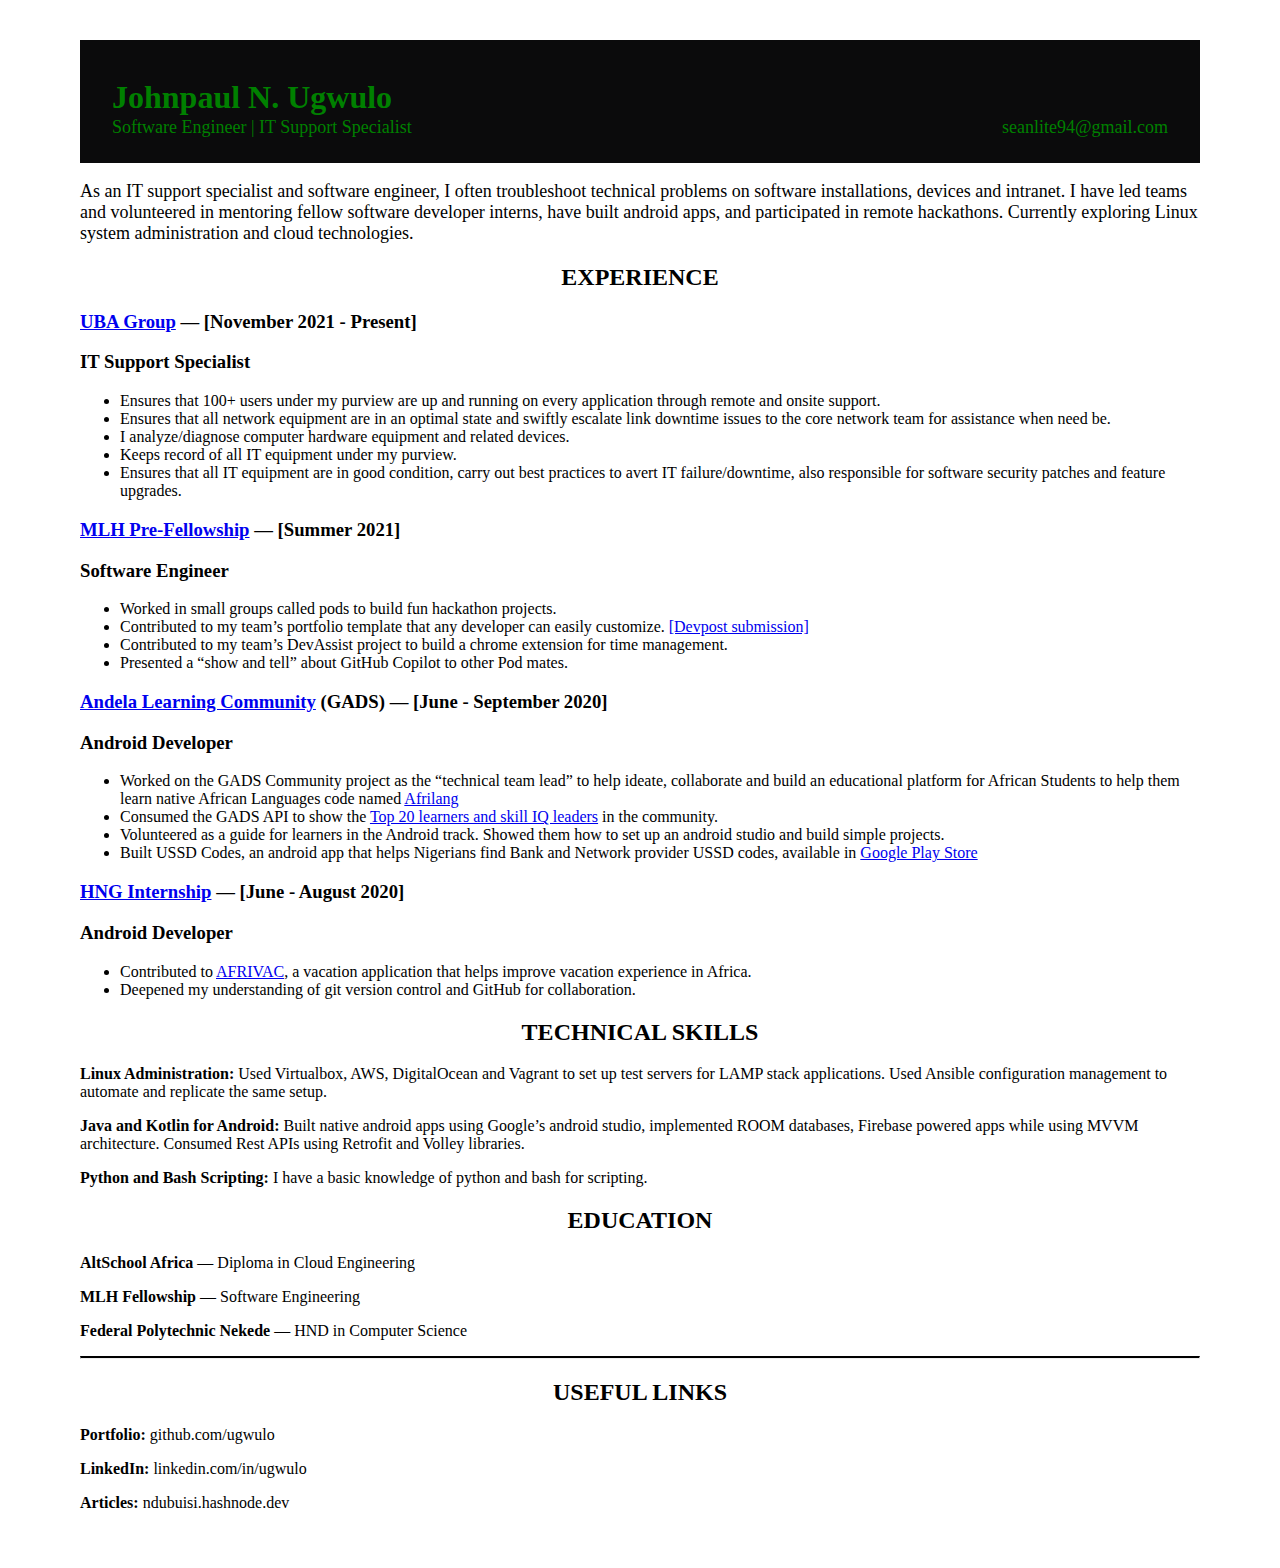
==== index.html @ fbb35c37 "add resume page" ====
<!-- 
    ---------------------------------------------------------------------------------
	The Cloud Resume Challenge - DigitalOcean
    html resume

    v0.1: 25/11/2022

    design and code by: ugwulo.me
                        (johnpaul ugwulo)
--------------------------------------------------------------------------------- 
-->

<!DOCTYPE html>
<html lang="en">

    <head>
        <meta charset="UTF-8">
        <meta http-equiv="X-UA-Compatible" content="IE=edge">
        <meta name="viewport" content="width=device-width, initial-scale=1.0">
        <title>Johnpaul Ugwulo | Software Engineer</title>
        <link rel="stylesheet" href="index.css">
    </head>

    <body>
        <div id="cv-container" class="cv-container">
            <div id="content" class="content">
        
                <div id="header">
                    <div id="name">
                        <h1>Johnpaul N. Ugwulo</h1>
                    </div>
                    
                    <div id="title">
                        <span>Software Engineer | IT Support Specialist</span>
                        <span>seanlite94@gmail.com</span>
                    </div>
                </div>
        
                <div class="summary">
                    <p class="summary">
                        As an IT support specialist and software engineer, I often troubleshoot technical problems on software installations, devices and intranet. 
                        I have led teams and volunteered in mentoring fellow software developer interns, have built android apps, and participated in remote hackathons. 
                        Currently exploring Linux system administration and cloud technologies.
                    </p>
                </div>
        
                <div class="experience">
        
                    <div class="sub-header">
                        <h2>Experience</h2>
                    </div>
        
                    <div class="job">
                        <h3><a href="https://ubagroup.com/">UBA Group</a> — [November 2021 - Present]</h3>
                        <h3>IT Support Specialist</h2>
                        <p>
                            <ul>
                                <li>Ensures that 100+ users under my purview are up and running on every application through remote and onsite support.</li>
                                <li>Ensures that all network equipment are in an optimal state and swiftly escalate link downtime issues to the core network team for assistance when need be.</li>
                                <li>I analyze/diagnose computer hardware equipment and related devices.</li>
                                <li>Keeps record of all IT equipment under my purview.</li>
                                <li>Ensures that all IT equipment are in good condition, carry out best practices to avert IT failure/downtime, also responsible for software security patches and feature upgrades.</li>
                            </ul>
                        </p>
                    </div>
        
                    <div class="job">
                        <h3><a href="http://fellowship.mlh.io/">MLH Pre-Fellowship</a> — [Summer 2021]</h3>
                        <h3>Software Engineer</h2>
                        <p>
                            <ul>
                                <li>Worked in small groups called pods to build fun hackathon projects.</li>
                                <li>Contributed to my team’s portfolio template that any developer can easily customize. <a href="https://devpost.com/software/recursive-rhinos-team-4-portfolio">[Devpost submission]</a></li>
                                <li>Contributed to my team’s DevAssist project to build a chrome extension for time management.</li>
                                <li>Presented a “show and tell” about GitHub Copilot to other Pod mates.</li>
                            </ul>
                        </p>
                    </div>
        
                    <div class="job">
                        <h3><a href="https://andela.com/alc/">Andela Learning Community</a> (GADS) — [June - September 2020]</h3>
                        <h3>Android Developer</h3>
                        <p>
                            <ul>
                                <li>Worked on the GADS Community project as the “technical team lead” to help ideate, collaborate and build an educational platform for African Students to help them learn native African Languages code named <a href="https://github.com/ugwulo/AfriLang">Afrilang</a></li>
                                <li>Consumed the GADS API to show the <a href="https://github.com/ugwulo/GADSTop20Learners">Top 20 learners and skill IQ leaders</a> in the community.</li>
                                <li>Volunteered as a guide for learners in the Android track. Showed them how to set up an android studio and build simple projects.</li>
                                <li>Built USSD Codes, an android app that helps Nigerians find Bank and Network provider USSD codes, available in <a href="https://play.google.com/store/apps/details?id=nigeria.network.ussd.bank.cod">Google Play Store</a></li>
                            </ul>
                        </p>
                    </div>
        
                    <div class="job">
                        <h3><a href="https://internship.zuri.team/">HNG Internship</a> — [June - August 2020]</h3>
                        <h3>Android Developer</h3>
                        <p>
                            <ul>
                                <li> Contributed to <a href="https://github.com/hngi/mobileforce-afrivac">AFRIVAC</a>, a vacation application that helps improve vacation experience in Africa.</li>
                                <li>Deepened my understanding of git version control and GitHub for collaboration.</li>
                            </ul>
                        </p>
                    </div>
        
                </div>
        
                <div class="technical-skills">
        
                    <div class="sub-header">
                        <h2>Technical Skills</h2>
                    </div>
        
                    <p>
                        <b>Linux Administration: </b>Used Virtualbox, AWS, DigitalOcean and Vagrant to set up test servers for LAMP stack applications. Used Ansible configuration management to automate and replicate the same setup.
                    </p>
        
                    <p>
                        <b>Java and Kotlin for Android: </b>Built native android apps using Google’s android studio, implemented ROOM databases, Firebase powered apps while using MVVM architecture. Consumed Rest APIs using Retrofit and Volley libraries.
                    </p>
        
                    <p>
                        <b>Python and Bash Scripting: </b>I have a basic knowledge of python and bash for scripting.
                    </p>
                </div>
        
                <div class="education">
        
                    <div class="sub-header">
                        <h2>Education</h2>
                    </div>
        
                    <p>
                        <b>AltSchool Africa </b>— Diploma in Cloud Engineering
                    </p>
        
                    <p>
                        <b>MLH Fellowship </b>— Software Engineering
                    </p>
        
                    <p>
                        <b>Federal Polytechnic Nekede </b>— HND in Computer Science
                    </p>
        
                    <p><hr></p>
                </div>
        
                <div class="useful-links">
        
                    <div class="sub-header">
                        <h2>Useful Links</h2>
                    </div>
        
                    <p></p>
                    <p>
                        <b>Portfolio: </b>github.com/ugwulo
                    </p>
        
                    <p>
                        <b>LinkedIn: </b>linkedin.com/in/ugwulo
                    </p>
        
                    <p>
                        <b>Articles: </b>ndubuisi.hashnode.dev
                    </p>
        
                    <p></p>
                </div>
            </div>
        </div>
        
    </body>

</html>
---- index.css ----
/* 
---------------------------------------------------------------------------------
	The Cloud Resume Challenge - DigitalOcean
    html resume

    v0.1: 25/11/2022

    design and code by: ugwulo.me
                        (johnpaul ugwulo)
--------------------------------------------------------------------------------- 
*/

#header { 
    background-color: rgb(11, 11, 12); 
    color: green;
    padding: 2rem;
    line-height: 8px;
}

.content {
    margin: 1rem 3rem 1rem 3rem;
    font-family: Calibri;
    padding: 24px;
}

#title {
    display: flex;
    justify-content: space-between;
    font-size: large;
}

.summary {
    font-size: large;
}

.sub-header{
    text-align: center;
    text-transform: uppercase;
}

hr {
    border-top: 2px solid black;
  }
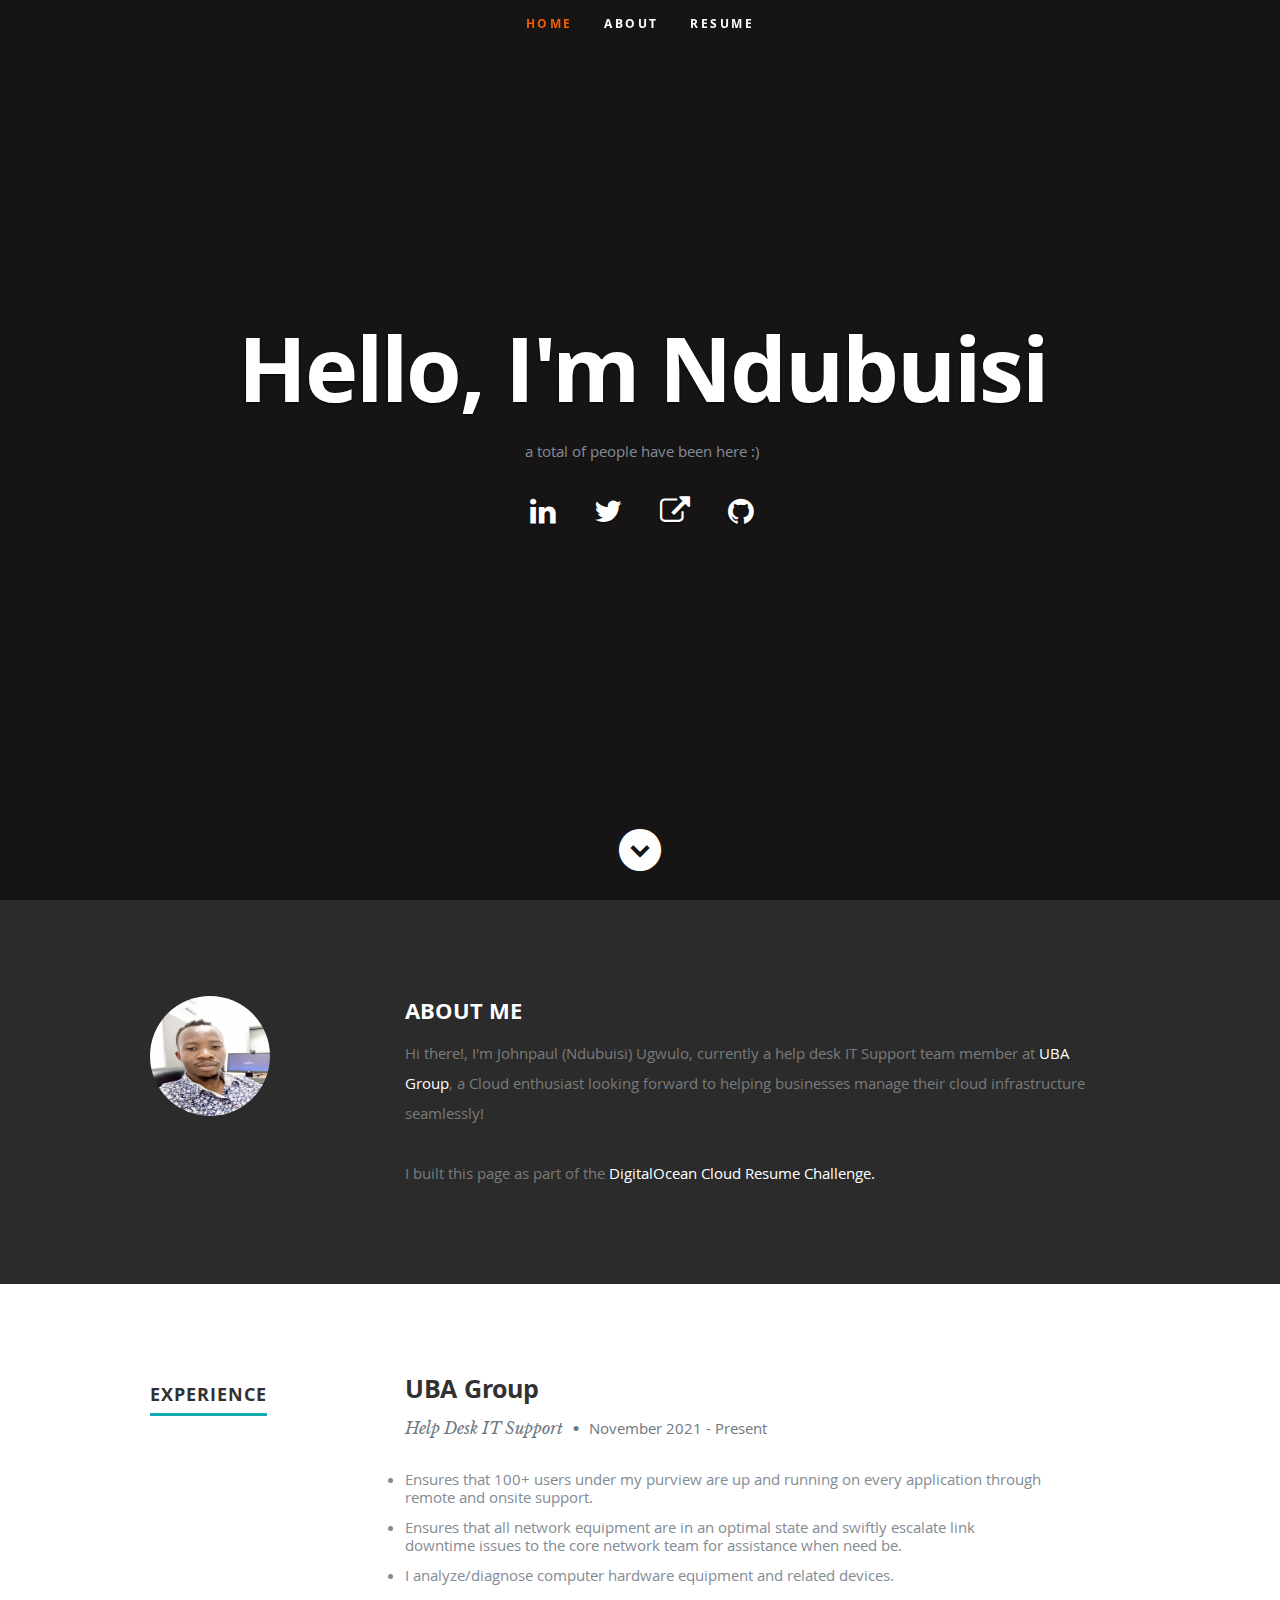
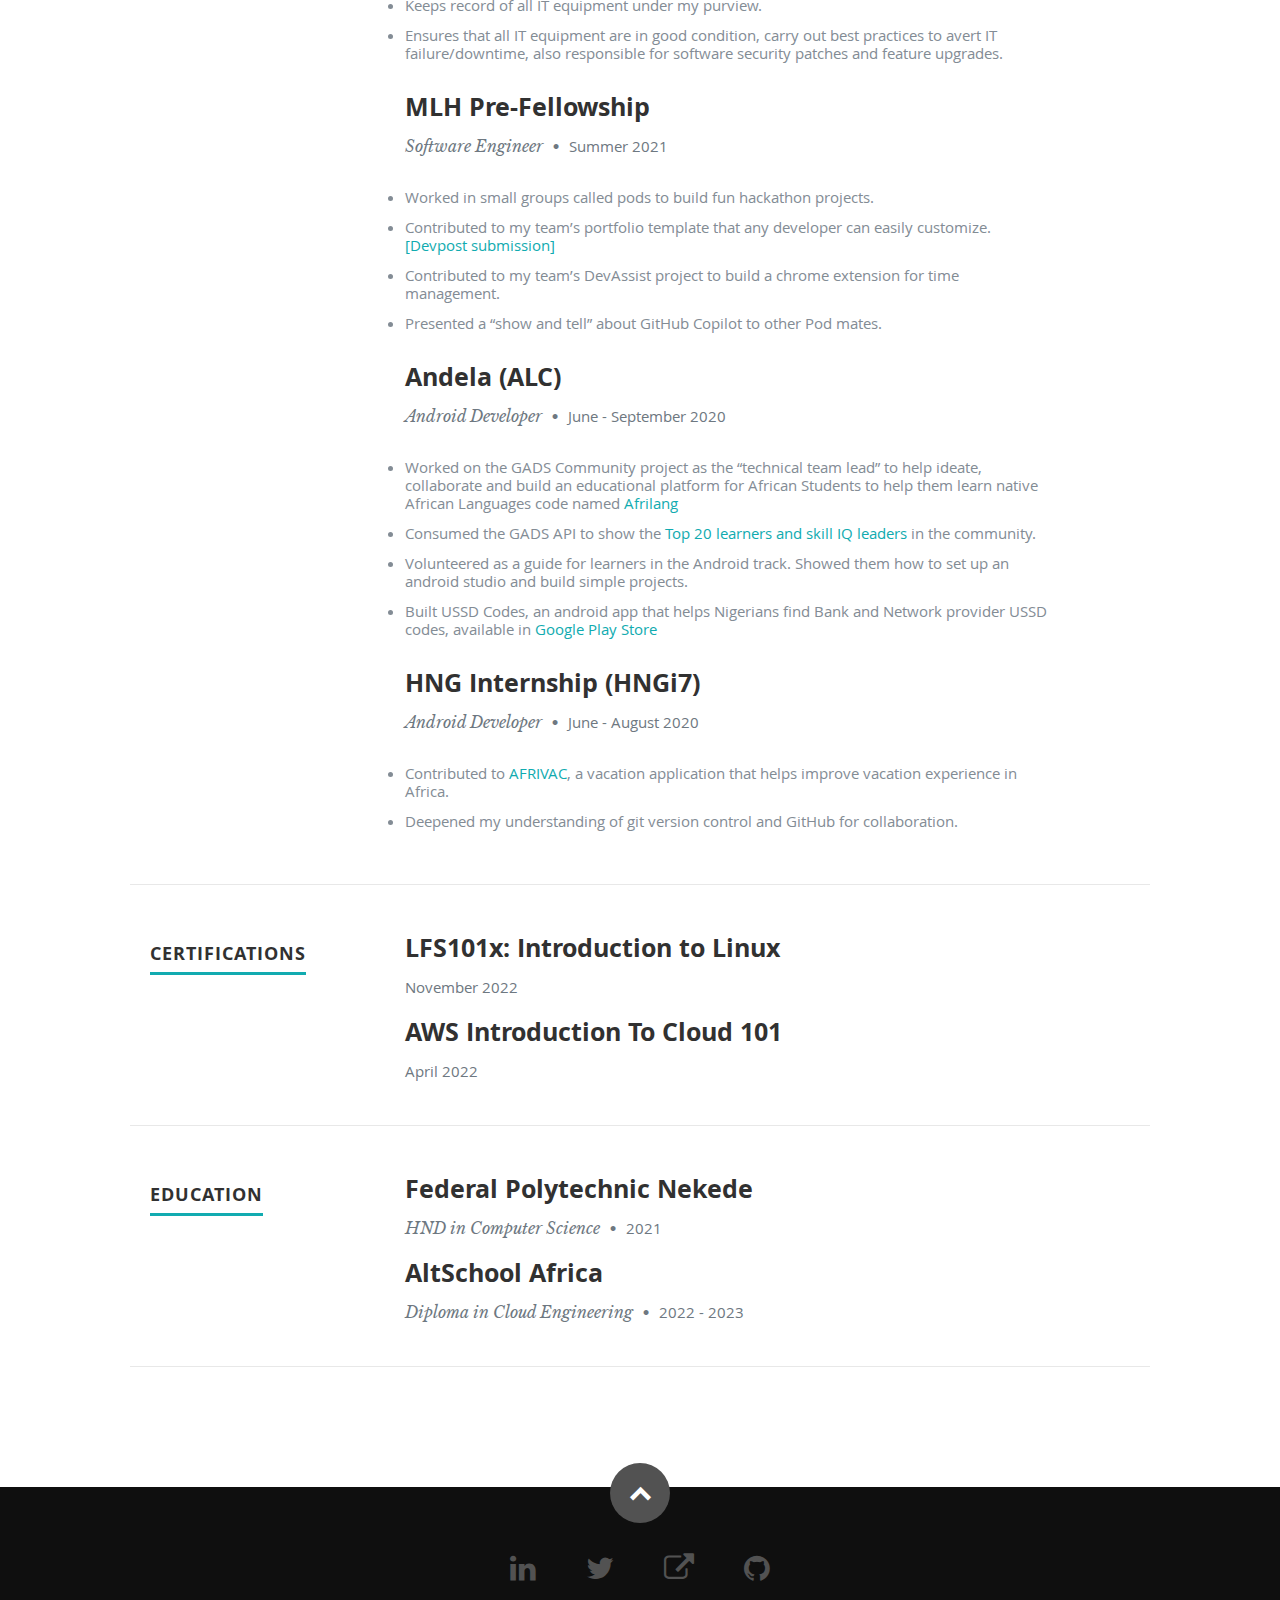
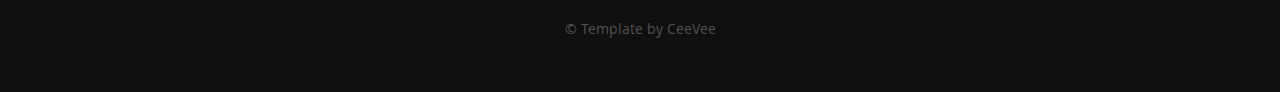
==== commit 8637d027: "refine resume with template" ====
--- a/index.html
+++ b/index.html
@@ -1,172 +1,313 @@
-<!-- 
-    ---------------------------------------------------------------------------------
-	The Cloud Resume Challenge - DigitalOcean
-    html resume
-
-    v0.1: 25/11/2022
-
-    design and code by: ugwulo.me
-                        (johnpaul ugwulo)
---------------------------------------------------------------------------------- 
--->
-
 <!DOCTYPE html>
-<html lang="en">
-
-    <head>
-        <meta charset="UTF-8">
-        <meta http-equiv="X-UA-Compatible" content="IE=edge">
-        <meta name="viewport" content="width=device-width, initial-scale=1.0">
-        <title>Johnpaul Ugwulo | Software Engineer</title>
-        <link rel="stylesheet" href="index.css">
-    </head>
-
-    <body>
-        <div id="cv-container" class="cv-container">
-            <div id="content" class="content">
-        
-                <div id="header">
-                    <div id="name">
-                        <h1>Johnpaul N. Ugwulo</h1>
-                    </div>
-                    
-                    <div id="title">
-                        <span>Software Engineer | IT Support Specialist</span>
-                        <span>seanlite94@gmail.com</span>
-                    </div>
-                </div>
-        
-                <div class="summary">
-                    <p class="summary">
-                        As an IT support specialist and software engineer, I often troubleshoot technical problems on software installations, devices and intranet. 
-                        I have led teams and volunteered in mentoring fellow software developer interns, have built android apps, and participated in remote hackathons. 
-                        Currently exploring Linux system administration and cloud technologies.
-                    </p>
-                </div>
-        
-                <div class="experience">
-        
-                    <div class="sub-header">
-                        <h2>Experience</h2>
-                    </div>
-        
-                    <div class="job">
-                        <h3><a href="https://ubagroup.com/">UBA Group</a> — [November 2021 - Present]</h3>
-                        <h3>IT Support Specialist</h2>
-                        <p>
-                            <ul>
-                                <li>Ensures that 100+ users under my purview are up and running on every application through remote and onsite support.</li>
-                                <li>Ensures that all network equipment are in an optimal state and swiftly escalate link downtime issues to the core network team for assistance when need be.</li>
-                                <li>I analyze/diagnose computer hardware equipment and related devices.</li>
-                                <li>Keeps record of all IT equipment under my purview.</li>
-                                <li>Ensures that all IT equipment are in good condition, carry out best practices to avert IT failure/downtime, also responsible for software security patches and feature upgrades.</li>
-                            </ul>
-                        </p>
-                    </div>
-        
-                    <div class="job">
-                        <h3><a href="http://fellowship.mlh.io/">MLH Pre-Fellowship</a> — [Summer 2021]</h3>
-                        <h3>Software Engineer</h2>
-                        <p>
-                            <ul>
-                                <li>Worked in small groups called pods to build fun hackathon projects.</li>
-                                <li>Contributed to my team’s portfolio template that any developer can easily customize. <a href="https://devpost.com/software/recursive-rhinos-team-4-portfolio">[Devpost submission]</a></li>
-                                <li>Contributed to my team’s DevAssist project to build a chrome extension for time management.</li>
-                                <li>Presented a “show and tell” about GitHub Copilot to other Pod mates.</li>
-                            </ul>
-                        </p>
-                    </div>
-        
-                    <div class="job">
-                        <h3><a href="https://andela.com/alc/">Andela Learning Community</a> (GADS) — [June - September 2020]</h3>
-                        <h3>Android Developer</h3>
-                        <p>
-                            <ul>
-                                <li>Worked on the GADS Community project as the “technical team lead” to help ideate, collaborate and build an educational platform for African Students to help them learn native African Languages code named <a href="https://github.com/ugwulo/AfriLang">Afrilang</a></li>
-                                <li>Consumed the GADS API to show the <a href="https://github.com/ugwulo/GADSTop20Learners">Top 20 learners and skill IQ leaders</a> in the community.</li>
-                                <li>Volunteered as a guide for learners in the Android track. Showed them how to set up an android studio and build simple projects.</li>
-                                <li>Built USSD Codes, an android app that helps Nigerians find Bank and Network provider USSD codes, available in <a href="https://play.google.com/store/apps/details?id=nigeria.network.ussd.bank.cod">Google Play Store</a></li>
-                            </ul>
-                        </p>
-                    </div>
-        
-                    <div class="job">
-                        <h3><a href="https://internship.zuri.team/">HNG Internship</a> — [June - August 2020]</h3>
-                        <h3>Android Developer</h3>
-                        <p>
-                            <ul>
-                                <li> Contributed to <a href="https://github.com/hngi/mobileforce-afrivac">AFRIVAC</a>, a vacation application that helps improve vacation experience in Africa.</li>
-                                <li>Deepened my understanding of git version control and GitHub for collaboration.</li>
-                            </ul>
-                        </p>
-                    </div>
-        
-                </div>
-        
-                <div class="technical-skills">
-        
-                    <div class="sub-header">
-                        <h2>Technical Skills</h2>
-                    </div>
-        
-                    <p>
-                        <b>Linux Administration: </b>Used Virtualbox, AWS, DigitalOcean and Vagrant to set up test servers for LAMP stack applications. Used Ansible configuration management to automate and replicate the same setup.
-                    </p>
-        
-                    <p>
-                        <b>Java and Kotlin for Android: </b>Built native android apps using Google’s android studio, implemented ROOM databases, Firebase powered apps while using MVVM architecture. Consumed Rest APIs using Retrofit and Volley libraries.
-                    </p>
-        
-                    <p>
-                        <b>Python and Bash Scripting: </b>I have a basic knowledge of python and bash for scripting.
-                    </p>
-                </div>
-        
-                <div class="education">
-        
-                    <div class="sub-header">
-                        <h2>Education</h2>
-                    </div>
-        
-                    <p>
-                        <b>AltSchool Africa </b>— Diploma in Cloud Engineering
-                    </p>
-        
-                    <p>
-                        <b>MLH Fellowship </b>— Software Engineering
-                    </p>
-        
-                    <p>
-                        <b>Federal Polytechnic Nekede </b>— HND in Computer Science
-                    </p>
-        
-                    <p><hr></p>
-                </div>
-        
-                <div class="useful-links">
-        
-                    <div class="sub-header">
-                        <h2>Useful Links</h2>
-                    </div>
-        
-                    <p></p>
-                    <p>
-                        <b>Portfolio: </b>github.com/ugwulo
-                    </p>
-        
-                    <p>
-                        <b>LinkedIn: </b>linkedin.com/in/ugwulo
-                    </p>
-        
-                    <p>
-                        <b>Articles: </b>ndubuisi.hashnode.dev
-                    </p>
-        
-                    <p></p>
-                </div>
-            </div>
-        </div>
-        
-    </body>
+<!--[if lt IE 8 ]><html class="no-js ie ie7" lang="en"> <![endif]-->
+<!--[if IE 8 ]><html class="no-js ie ie8" lang="en"> <![endif]-->
+<!--[if (gte IE 8)|!(IE)]><!--><html class="no-js" lang="en"> <!--<![endif]-->
+<head>
+
+   <!--- Basic Page Needs
+   ================================================== -->
+   <meta charset="utf-8">
+	<title>Johnpaul Ugwulo</title>
+	<meta name="description" content="">
+	<meta name="author" content="">
+
+   <!-- Mobile Specific Metas
+   ================================================== -->
+	<meta name="viewport" content="width=device-width, initial-scale=1, maximum-scale=1">
+
+	<!-- CSS
+    ================================================== -->
+   <link rel="stylesheet" href="css/default.css">
+	<link rel="stylesheet" href="css/layout.css">
+   <link rel="stylesheet" href="css/media-queries.css">
+   <link rel="stylesheet" href="css/magnific-popup.css">
+
+   <!-- Script
+   ================================================== -->
+   <script src="js/modernizr.js"></script>
+   <script src="main.js"></script>
+
+   <!-- Favicons
+	================================================== -->
+	<link rel="shortcut icon" href="favicon.png" >
+
+</head>
+
+<body>
+
+   <!-- Header
+   ================================================== -->
+   <header id="home">
+
+      <nav id="nav-wrap">
+
+         <a class="mobile-btn" href="#nav-wrap" title="Show navigation">Show navigation</a>
+	      <a class="mobile-btn" href="#" title="Hide navigation">Hide navigation</a>
+
+         <ul id="nav" class="nav">
+            <li class="current"><a class="smoothscroll" href="#home">Home</a></li>
+            <li><a class="smoothscroll" href="#about">About</a></li>
+	         <li><a class="smoothscroll" href="#resume">Resume</a></li>
+         </ul> <!-- end #nav -->
+
+      </nav> <!-- end #nav-wrap -->
+
+      <div class="row banner">
+         <div class="banner-text">
+            <h1 class="responsive-headline">Hello, I'm Ndubuisi</h1>
+            
+            <p>a total of <a id="counter"></a> people have been here :) </p> 
+            <ul class="social">
+               <li><a href="https://linkedin.com/in/ugwulo"><i class="fa fa-linkedin"></i></a></li>
+               <li><a href="https://twitter.com/ndubuisi_ugwulo"><i class="fa fa-twitter"></i></a></li>
+               <li><a href="https://ndubuisi.hashnode.dev"><i class="fa fa-external-link"></i></a></li>
+               <li><a href="https://github.com/ugwulo/cloud-resume-challenge"><i class="fa fa-github"></i></a></li>
+            </ul>
+         </div>
+      </div>
+
+      <p class="scrolldown">
+         <a class="smoothscroll" href="#about"><i class="icon-down-circle"></i></a>
+      </p>
+
+   </header> <!-- Header End -->
+
+
+   <!-- About Section
+   ================================================== -->
+   <section id="about">
+
+      <div class="row">
+
+         <div class="three columns">
+
+            <img class="profile-pic"  src="images/profilepic.jpg" alt="" />
+
+         </div>
+
+         <div class="nine columns main-col">
+
+            <h2>ABOUT ME</h2>
+
+            <p> Hi there!, I'm Johnpaul (Ndubuisi) Ugwulo, <span>currently a help desk IT Support team member at <a href="https://ubagroup.com">UBA Group</a></span>, a Cloud enthusiast looking forward to helping businesses manage their cloud infrastructure seamlessly!
+               
+         </br>
+      </br>
+       I built this page as part of the <span><a href="https://cloudresumechallenge.dev/docs/extensions/digital-ocean">DigitalOcean Cloud Resume Challenge.</a></span>
+            
+
+         </div> <!-- end .main-col -->
+
+      </div>
+
+   </section> <!-- About Section End-->
+
+
+   <!-- Resume Section
+   ================================================== -->
+   <section id="resume">
+
+      <!-- Work Experience
+      ----------------------------------------------- -->
+      <div class="row work">
+
+         <div class="three columns header-col">
+            <h1><span>Experience</span></h1>
+         </div>
+
+         <div class="nine columns main-col">
+
+            <div class="row item">
+
+               <div class="twelve columns">
+
+                  <h3>UBA Group</h3>
+                  <p class="info">Help Desk IT Support <span>&bull;</span> <em class="date">November 2021 - Present</em></p>
+
+                  <p>
+                  <li>Ensures that 100+ users under my purview are up and running on every application through remote and onsite support.</li> 
+                  <li>Ensures that all network equipment are in an optimal state and swiftly escalate link downtime issues to the core network team for assistance when need be.</li>
+                  <li>I analyze/diagnose computer hardware equipment and related devices.</li>
+                  <li>Keeps record of all IT equipment under my purview.</li>
+                  <li>Ensures that all IT equipment are in good condition, carry out best practices to avert IT failure/downtime, also responsible for software security patches and feature upgrades.</li>
+                  </p>
+
+               </div>
+
+            </div> <!-- item end -->
+
+            <div class="row item">
+
+               <div class="twelve columns">
+
+                  <h3>MLH Pre-Fellowship</h3>
+                  <p class="info">Software Engineer <span>&bull;</span> <em class="date">Summer 2021</em></p>
+
+                  <p>
+                     <li>Worked in small groups called pods to build fun hackathon projects.</li>
+                     <li>Contributed to my team’s portfolio template that any developer can easily customize. <a href="https://devpost.com/software/recursive-rhinos-team-4-portfolio">[Devpost submission]</a></li>
+                     <li>Contributed to my team’s DevAssist project to build a chrome extension for time management.</li>
+                     <li>Presented a “show and tell” about GitHub Copilot to other Pod mates.</li>
+                  </p>
+
+               </div>
+
+            </div> <!-- item end -->
+
+            <div class="row item">
+
+               <div class="twelve columns">
+
+                  <h3>Andela (ALC)</h3>
+                  <p class="info">Android Developer <span>&bull;</span> <em class="date">June - September 2020</em></p>
+
+                  <p>
+                     <li>Worked on the GADS Community project as the “technical team lead” to help ideate, collaborate and build an educational platform for African Students to help them learn native African Languages code named <a href="https://github.com/ugwulo/AfriLang">Afrilang</a></li>
+                     <li>Consumed the GADS API to show the <a href="https://github.com/ugwulo/GADSTop20Learners">Top 20 learners and skill IQ leaders</a> in the community.</li>
+                     <li>Volunteered as a guide for learners in the Android track. Showed them how to set up an android studio and build simple projects.</li>
+                     <li>Built USSD Codes, an android app that helps Nigerians find Bank and Network provider USSD codes, available in <a href="https://play.google.com/store/apps/details?id=nigeria.network.ussd.bank.cod">Google Play Store</a></li>
+                  </p>
+
+               </div>
+
+            </div> <!-- item end -->
+
+            <div class="row item">
+
+               <div class="twelve columns">
+
+                  <h3>HNG Internship (HNGi7)</h3>
+                  <p class="info">Android Developer <span>&bull;</span> <em class="date">June - August 2020</em></p>
+
+                  <p>
+                     <li> Contributed to <a href="https://github.com/hngi/mobileforce-afrivac">AFRIVAC</a>, a vacation application that helps improve vacation experience in Africa.</li>
+                     <li>Deepened my understanding of git version control and GitHub for collaboration.</li>
+                  </p>
+
+               </div>
+
+            </div> <!-- item end -->
+
+         </div> <!-- main-col end -->
+
+      </div> <!-- End Work -->
+      
+       <!-- Certification
+      ----------------------------------------------- -->
+      <div class="row certification">
+
+         <div class="three columns header-col">
+            <h1><span>Certifications</span></h1>
+         </div>
+
+         <div class="nine columns main-col">
+
+            <div class="row item">
+
+               <div class="twelve columns">
+
+                  <h3>LFS101x: Introduction to Linux</h3>
+                  <p class="info"><em class="date">November 2022</em></p>
+
+               </div>
+
+            </div> <!-- item end -->
+
+            <div class="row item">
+
+               <div class="twelve columns">
+
+                  <h3>AWS Introduction To Cloud 101</h3>
+                  <p class="info"><em class="date">April 2022</em></p>
+
+               </div>
+
+            </div> <!-- item end -->
+
+         </div> <!-- main-col end -->
+
+      </div> <!-- End Certification -->
+
+      <!-- Education
+      ----------------------------------------------- -->
+      <div class="row education">
+
+         <div class="three columns header-col">
+            <h1><span>Education</span></h1>
+         </div>
+
+         <div class="nine columns main-col">
+
+            <div class="row item">
+
+               <div class="twelve columns">
+
+                  <h3>Federal Polytechnic Nekede</h3>
+                  <p class="info">HND in Computer Science <span>&bull;</span> <em class="date">2021</em></p>
+
+               </div>
+
+            </div> <!-- item end -->
+
+            <div class="row item">
+
+               <div class="twelve columns">
+
+                  <h3>AltSchool Africa</h3>
+                  <p class="info">Diploma in Cloud Engineering <span>&bull;</span> <em class="date">2022 - 2023</em></p>
+
+               </div>
+
+            </div> <!-- item end -->
+
+         </div> <!-- main-col end -->
+
+      </div> <!-- End Education -->
+
+
+   </section> <!-- Resume Section End-->
+
+
+   <!-- footer
+   ================================================== -->
+   <footer>
+
+      <div class="row">
+
+         <div class="twelve columns">
+
+            <ul class="social-links">
+               <li><a href="https://linkedin.com/in/ugwulo"><i class="fa fa-linkedin"></i></a></li>
+               <li><a href="https://twitter.com/ndubuisi_ugwulo"><i class="fa fa-twitter"></i></a></li>
+               <li><a href="https://ndubuisi.hashnode.dev"><i class="fa fa-external-link"></i></a></li>
+               <li><a href="https://github.com/ugwulo"><i class="fa fa-github"></i></a></li>
+            </ul>
+
+            <ul class="copyright">
+               <li> <a href="https://www.styleshout.com/free-templates/ceevee/">&copy; Template by CeeVee</a></li>
+                
+            </ul>
+
+         </div>
+
+         <div id="go-top"><a class="smoothscroll" title="Back to Top" href="#home"><i class="icon-up-open"></i></a></div>
+
+      </div>
+
+   </footer> <!-- Footer End-->
+
+   <!-- Java Script
+   ================================================== -->
+   <script src="http://ajax.googleapis.com/ajax/libs/jquery/1.10.2/jquery.min.js"></script>
+   <script>window.jQuery || document.write('<script src="js/jquery-1.10.2.min.js"><\/script>')</script>
+   <script type="text/javascript" src="js/jquery-migrate-1.2.1.min.js"></script>
+
+   <script src="js/jquery.flexslider.js"></script>
+   <script src="js/waypoints.js"></script>
+   <script src="js/jquery.fittext.js"></script>
+   <script src="js/magnific-popup.js"></script>
+   <script src="js/init.js"></script>
+
+</body>
 
 </html>--- a/css/default.css
+++ b/css/default.css
@@ -0,0 +1,807 @@
+/*
+=====================================================================
+*   Ceevee v1.0 Default Stylesheet
+*   url: styleshout.com
+*   03-17-2014
+=====================================================================
+
+TOC:
+a. Webfonts and Icon fonts
+b. Reset
+c. Default Styles
+   1. Basic
+   2. Typography
+   3. Links
+   4. Images
+   5. Buttons
+   6. Forms
+d. Grid
+e. Others
+   1. Clearing
+   2. Misc
+
+=====================================================================  */
+
+/* ------------------------------------------------------------------ */
+/* a. Webfonts and Icon fonts
+ ------------------------------------------------------------------ */
+
+@import url("fonts.css");
+@import url("fontello/css/fontello.css");
+@import url("font-awesome/css/font-awesome.min.css");
+
+/* ------------------------------------------------------------------
+/* b. Reset
+      Adapted from:
+      Normalize.css - https://github.com/necolas/normalize.css/
+      HTML5 Doctor Reset - html5doctor.com/html-5-reset-stylesheet/
+/* ------------------------------------------------------------------ */
+
+html, body, div, span, object, iframe,
+h1, h2, h3, h4, h5, h6, p, blockquote, pre,
+abbr, address, cite, code,
+del, dfn, em, img, ins, kbd, q, samp,
+small, strong, sub, sup, var,
+b, i,
+dl, dt, dd, ol, ul, li,
+fieldset, form, label, legend,
+table, caption, tbody, tfoot, thead, tr, th, td,
+article, aside, canvas, details, figcaption, figure,
+footer, header, hgroup, menu, nav, section, summary,
+time, mark, audio, video {
+   margin: 0;
+   padding: 0;
+   border: 0;
+   outline: 0;
+   font-size: 100%;
+   vertical-align: baseline;
+   background: transparent;
+}
+
+article,aside,details,figcaption,figure,
+footer,header,hgroup,menu,nav,section {
+   display: block;
+}
+
+audio,
+canvas,
+video {
+   display: inline-block;
+}
+
+audio:not([controls]) {
+   display: none;
+   height: 0;
+}
+
+[hidden] { display: none; }
+
+code, kbd, pre, samp {
+   font-family: monospace, serif;
+   font-size: 1em;
+}
+
+pre {
+   white-space: pre;
+   white-space: pre-wrap;
+   word-wrap: break-word;
+}
+
+blockquote, q { quotes: &#8220 &#8220; }
+
+blockquote:before, blockquote:after,
+q:before, q:after {
+   content: '';
+   content: none;
+}
+
+ins {
+   background-color: #ff9;
+   color: #000;
+   text-decoration: none;
+}
+
+mark {
+   background-color: #A7F4F6;
+   color: #555;
+}
+
+del { text-decoration: line-through; }
+
+abbr[title], dfn[title] {
+   border-bottom: 1px dotted;
+   cursor: help;
+}
+
+table {
+   border-collapse: collapse;
+   border-spacing: 0;
+}
+
+
+/* ------------------------------------------------------------------ */
+/* c. Default and Basic Styles
+      Adapted from:
+      Skeleton CSS Framework - http://www.getskeleton.com/
+      Typeplate Typographic Starter Kit - http://typeplate.com/
+/* ------------------------------------------------------------------ */
+
+/*  1. Basic  ------------------------------------------------------- */
+
+*,
+*:before,
+*:after {
+   -moz-box-sizing: border-box;
+   -webkit-box-sizing: border-box;
+   box-sizing: border-box;
+}
+
+html {
+   font-size: 62.5%;
+   -webkit-font-smoothing: antialiased;
+}
+
+body {
+   background: #fff;
+   font-family: 'opensans-regular', sans-serif;
+   font-weight: normal;
+   font-size: 15px;
+   line-height: 30px;
+	color: #838C95;
+
+   -webkit-font-smoothing: antialiased; /* Fix for webkit rendering */
+	-webkit-text-size-adjust: 100%;
+}
+
+/*  2. Typography
+       Vertical rhythm with leading derived from 6
+--------------------------------------------------------------------- */
+
+h1, h2, h3, h4, h5, h6 {
+   color: #313131;
+	font-family: 'opensans-bold', sans-serif;
+   font-weight: normal;
+}
+h1 a, h2 a, h3 a, h4 a, h5 a, h6 a { font-weight: inherit; }
+h1 { font-size: 38px; line-height: 42px; margin-bottom: 12px; letter-spacing: -1px; }
+h2 { font-size: 28px; line-height: 36px; margin-bottom: 6px; }
+h3 { font-size: 22px; line-height: 30px; margin-bottom: 12px; }
+h4 { font-size: 20px; line-height: 30px; margin-bottom: 6px; }
+h5 { font-size: 18px; line-height: 30px; }
+h6 { font-size: 14px; line-height: 30px; }
+.subheader { }
+
+p { margin: 0 0 30px 0; }
+p img { margin: 0; }
+p.lead {
+   font: 19px/36px 'opensans-light', sans-serif;
+   margin-bottom: 18px;
+}
+
+/* for 'em' and 'strong' tags, font-size and line-height should be same with
+the body tag due to rendering problems in some browsers */
+em { font: 15px/30px 'opensans-italic', sans-serif; }
+strong, b { font: 15px/30px 'opensans-bold', sans-serif; }
+small { font-size: 11px; line-height: inherit; }
+
+/*	Blockquotes */
+blockquote {
+   margin: 30px 0px;
+   padding-left: 40px;
+   position: relative;
+}
+blockquote:before {
+   content: "\201C";
+   opacity: 0.45;
+   font-size: 80px;
+   line-height: 0px;
+   margin: 0;
+   font-family: arial, sans-serif;
+
+   position: absolute;
+   top:  30px;
+	left: 0;
+}
+blockquote p {
+   font-family: 'librebaskerville-italic', serif;
+   padding: 0;
+   font-size: 18px;
+   line-height: 36px;
+}
+blockquote cite {
+   display: block;
+   font-size: 12px;
+   font-style: normal;
+   line-height: 18px;
+}
+blockquote cite:before { content: "\2014 \0020"; }
+blockquote cite a,
+blockquote cite a:visited { color: #8B9798; border: none }
+
+/* ---------------------------------------------------------------------
+/*  Pull Quotes Markup
+/*
+    <aside class="pull-quote">
+		<blockquote>
+			<p></p>
+		</blockquote>
+	 </aside>
+/*
+/* --------------------------------------------------------------------- */
+.pull-quote {
+   position: relative;
+	padding: 18px 30px 18px 0px;
+}
+.pull-quote:before,
+.pull-quote:after {
+	height: 1em;
+	opacity: 0.45;
+	position: absolute;
+	font-size: 80px;
+   font-family: Arial, Sans-Serif;
+}
+.pull-quote:before {
+	content: "\201C";
+	top:  33px;
+	left: 0;
+}
+.pull-quote:after {
+	content: '\201D';
+	bottom: -33px;
+	right: 0;
+}
+.pull-quote blockquote {
+   margin: 0;
+}
+.pull-quote blockquote:before {
+   content: none;
+}
+
+/* Abbreviations */
+abbr {
+   font-family: 'opensans-bold', sans-serif;
+	font-variant: small-caps;
+	text-transform: lowercase;
+   letter-spacing: .5px;
+	color: gray;
+}
+abbr:hover { cursor: help; }
+
+/* drop cap */
+.drop-cap:first-letter {
+	float: left;
+	margin: 0;
+	padding: 14px 6px 0 0;
+	font-size: 84px;
+	font-family: /* Copperplate */ 'opensans-bold', sans-serif;
+   line-height: 60px;
+	text-indent: 0;
+	background: transparent;
+	color: inherit;
+}
+
+hr { border: solid #E3E3E3; border-width: 1px 0 0; clear: both; margin: 11px 0 30px; height: 0; }
+
+
+/*  3. Links  ------------------------------------------------------- */
+
+a, a:visited {
+   text-decoration: none;
+   outline: 0;
+   color: #11ABB0;
+
+   -webkit-transition: color .3s ease-in-out;
+   -moz-transition: color .3s ease-in-out;
+   -o-transition: color .3s ease-in-out;
+   transition: color .3s ease-in-out;
+}
+a:hover, a:focus { color: #313131; }
+p a, p a:visited { line-height: inherit; }
+
+
+/*  4. List  --------------------------------------------------------- */
+
+ul, ol { margin-bottom: 24px; margin-top: 12px; }
+ul { list-style: none outside; }
+ol { list-style: decimal; }
+ol, ul.square, ul.circle, ul.disc { margin-left: 30px; }
+ul.square { list-style: square outside; }
+ul.circle { list-style: circle outside; }
+ul.disc { list-style: disc outside; }
+ul ul, ul ol,
+ol ol, ol ul { margin: 6px 0 6px 30px; }
+ul ul li, ul ol li,
+ol ol li, ol ul li { margin-bottom: 6px; }
+li { line-height: 18px; margin-bottom: 12px; }
+ul.large li { }
+li p { }
+
+/* ---------------------------------------------------------------------
+/*  Stats Tab Markup
+
+    <ul class="stats-tabs">
+		<li><a href="#">[value]<b>[name]</b></a></li>
+	 </ul>
+
+    Extend this object into your markup.
+/*
+/* --------------------------------------------------------------------- */
+.stats-tabs {
+   padding: 0;
+   margin: 24px 0;
+}
+.stats-tabs li {
+	display: inline-block;
+	margin: 0 10px 18px 0;
+	padding: 0 10px 0 0;
+	border-right: 1px solid #ccc;
+}
+.stats-tabs li:last-child {
+	margin: 0;
+	padding: 0;
+	border: none;
+}
+.stats-tabs li a {
+	display: inline-block;
+	font-size: 22px;
+	font-family: 'opensans-bold', sans-serif;
+   border: none;
+   color: #313131;
+}
+.stats-tabs li a:hover {
+   color:#11ABB0;
+}
+.stats-tabs li a b {
+	display: block;
+	margin: 6px 0 0 0;
+	font-size: 13px;
+	font-family: 'opensans-regular', sans-serif;
+   color: #8B9798;
+}
+
+/* definition list */
+dl { margin: 12px 0; }
+dt { margin: 0; color:#11ABB0; }
+dd { margin: 0 0 0 20px; }
+
+/* Lining Definition Style Markup */
+.lining dt,
+.lining dd {
+	display: inline;
+	margin: 0;
+}
+.lining dt + dt:before,
+.lining dd + dt:before {
+	content: "\A";
+	white-space: pre;
+}
+.lining dd + dd:before {
+	content: ", ";
+}
+.lining dd:before {
+	content: ": ";
+	margin-left: -0.2em;
+}
+
+/* Dictionary Definition Style Markup */
+.dictionary-style dt {
+	display: inline;
+	counter-reset: definitions;
+}
+.dictionary-style dt + dt:before {
+	content: ", ";
+	margin-left: -0.2em;
+}
+.dictionary-style dd {
+	display: block;
+	counter-increment: definitions;
+}
+.dictionary-style dd:before {
+	content: counter(definitions, decimal) ". ";
+}
+
+/* Pagination */
+.pagination {
+   margin: 36px auto;
+   text-align: center;
+}
+.pagination ul li {
+   display: inline-block;
+   margin: 0;
+   padding: 0;
+}
+.pagination .page-numbers {
+   font: 15px/18px 'opensans-bold', sans-serif;
+   display: inline-block;
+   padding: 6px 10px;
+   margin-right: 3px;
+   margin-bottom: 6px;
+	color: #6E757C;
+	background-color: #E6E8EB;
+
+	-webkit-transition: all 200ms ease-in-out;
+	-moz-transition: all 200ms ease-in-out;
+	-o-transition: all 200ms ease-in-out;
+	-ms-transition: all 200ms ease-in-out;
+	transition: all 200ms ease-in-out;
+
+   -moz-border-radius: 3px;
+   -webkit-border-radius: 3px;
+   -khtml-border-radius: 3px;
+	border-radius: 3px;
+}
+.pagination .page-numbers:hover {
+   background: #838A91;
+   color: #fff;
+}
+.pagination .current,
+.pagination .current:hover {
+   background-color: #11ABB0;
+   color: #fff;
+}
+.pagination .inactive,
+.pagination .inactive:hover {
+   background-color: #E6E8EB;
+	color: #A9ADB2;
+}
+.pagination .prev, .pagination .next {}
+
+/*  5. Images  --------------------------------------------------------- */
+
+img {
+   max-width: 100%;
+   height: auto;
+}
+img.pull-right { margin: 12px 0px 0px 18px; }
+img.pull-left { margin: 12px 18px 0px 0px; }
+
+/*  6. Buttons  --------------------------------------------------------- */
+
+.button,
+.button:visited,
+button,
+input[type="submit"],
+input[type="reset"],
+input[type="button"] {
+   font: 16px/30px 'opensans-bold', sans-serif;
+   background: #11ABB0;
+   display: inline-block;
+	text-decoration: none;
+   letter-spacing: 0;
+   color: #fff;
+	padding: 12px 20px;
+	margin-bottom: 18px;
+   border: none;
+   cursor: pointer;
+   height: auto;
+
+   -webkit-transition: all .2s ease-in-out;
+	-moz-transition: all .2s ease-in-out;
+	-o-transition: all .2s ease-in-out;
+	-ms-transition: all .2s ease-in-out;
+	transition: all .2s ease-in-out;
+
+   -moz-border-radius: 3px;
+   -webkit-border-radius: 3px;
+   -khtml-border-radius: 3px;
+   border-radius: 3px;
+}
+
+.button:hover,
+button:hover,
+input[type="submit"]:hover,
+input[type="reset"]:hover,
+input[type="button"]:hover {
+   background: #3d4145;
+   color: #fff;
+}
+
+.button:active,
+button:active,
+input[type="submit"]:active,
+input[type="reset"]:active,
+input[type="button"]:active {
+   background: #3d4145;
+   color: #fff;
+}
+
+.button.full-width,
+button.full-width,
+input[type="submit"].full-width,
+input[type="reset"].full-width,
+input[type="button"].full-width {
+	width: 100%;
+	padding-left: 0 !important;
+	padding-right: 0 !important;
+	text-align: center;
+}
+
+/* Fix for odd Mozilla border & padding issues */
+button::-moz-focus-inner,
+input::-moz-focus-inner {
+    border: 0;
+    padding: 0;
+}
+
+
+/*  7. Forms  --------------------------------------------------------- */
+
+form { margin-bottom: 24px; }
+fieldset { margin-bottom: 24px; }
+
+input[type="text"],
+input[type="password"],
+input[type="email"],
+textarea,
+select {
+   display: block;
+   padding: 18px 15px;
+   margin: 0 0 24px 0;
+   border: 0;
+   outline: none;
+   vertical-align: middle;
+   min-width: 225px;
+	max-width: 100%;
+   font-size: 15px;
+   line-height: 24px;
+	color: #647373;
+	background: #D3D9D9;
+
+}
+
+/* select { padding: 0;
+   width: 220px;
+   } */
+
+input[type="text"]:focus,
+input[type="password"]:focus,
+input[type="email"]:focus,
+textarea:focus {
+   color: #B3B7BC;
+	background-color: #3d4145;
+}
+
+textarea { min-height: 220px; }
+
+label,
+legend {
+   font: 16px/24px 'opensans-bold', sans-serif;
+	margin: 12px 0;
+   color: #3d4145;
+   display: block;
+}
+label span,
+legend span {
+	color: #8B9798;
+   font: 14px/24px 'opensans-regular', sans-serif;
+}
+
+input[type="checkbox"],
+input[type="radio"] {
+    font-size: 15px;
+    color: #737373;
+}
+
+input[type="checkbox"] { display: inline; }
+
+/* ------------------------------------------------------------------ */
+/* d. Grid
+---------------------------------------------------------------------
+   gutter = 40px.
+/* ------------------------------------------------------------------ */
+
+/* default
+--------------------------------------------------------------- */
+.row {
+   width: 96%;
+   max-width: 1020px;
+   margin: 0 auto;
+}
+/* fixed width for IE8 */
+.ie .row { width: 1000px ; }
+
+.narrow .row { max-width: 980px; }
+
+.row .row { width: auto; max-width: none; margin: 0 -20px; }
+
+/* row clearing */
+.row:before,
+.row:after {
+    content: " ";
+    display: table;
+}
+.row:after {
+    clear: both;
+}
+
+.column, .columns {
+   position: relative;
+   padding: 0 20px;
+   min-height: 1px;
+   float: left;
+}
+.column.centered, .columns.centered  {
+    float: none;
+    margin: 0 auto;
+}
+
+/* removed gutters */
+.row.collapsed > .column,
+.row.collapsed > .columns,
+.column.collapsed, .columns.collapsed  { padding: 0; }
+
+[class*="column"] + [class*="column"]:last-child { float: right; }
+[class*="column"] + [class*="column"].end { float: right; }
+
+/* column widths */
+.row .one         { width: 8.33333%; }
+.row .two         { width: 16.66667%; }
+.row .three       { width: 25%; }
+.row .four        { width: 33.33333%; }
+.row .five        { width: 41.66667%; }
+.row .six         { width: 50%; }
+.row .seven       { width: 58.33333%; }
+.row .eight       { width: 66.66667%; }
+.row .nine        { width: 75%; }
+.row .ten         { width: 83.33333%; }
+.row .eleven      { width: 91.66667%; }
+.row .twelve      { width: 100%; }
+
+/* Offsets */
+.row .offset-1    { margin-left: 8.33333%; }
+.row .offset-2    { margin-left: 16.66667%; }
+.row .offset-3    { margin-left: 25%; }
+.row .offset-4    { margin-left: 33.33333%; }
+.row .offset-5    { margin-left: 41.66667%; }
+.row .offset-6    { margin-left: 50%; }
+.row .offset-7    { margin-left: 58.33333%; }
+.row .offset-8    { margin-left: 66.66667%; }
+.row .offset-9    { margin-left: 75%; }
+.row .offset-10   { margin-left: 83.33333%; }
+.row .offset-11   { margin-left: 91.66667%; }
+
+/* Push/Pull */
+.row .push-1      { left: 8.33333%; }
+.row .pull-1      { right: 8.33333%; }
+.row .push-2      { left: 16.66667%; 	}
+.row .pull-2      { right: 16.66667%; }
+.row .push-3      { left: 25%; }
+.row .pull-3      { right: 25%;	}
+.row .push-4      { left: 33.33333%; }
+.row .pull-4      { right: 33.33333%; }
+.row .push-5      { left: 41.66667%; }
+.row .pull-5      { right: 41.66667%; }
+.row .push-6      { left: 50%; }
+.row .pull-6      { right: 50%; }
+.row .push-7      { left: 58.33333%; }
+.row .pull-7      { right: 58.33333%; }
+.row .push-8      { left: 66.66667%; 	}
+.row .pull-8      { right: 66.66667%; }
+.row .push-9      { left: 75%; }
+.row .pull-9      { right: 75%; }
+.row .push-10     { left: 83.33333%; }
+.row .pull-10     { right: 83.33333%; }
+.row .push-11     { left: 91.66667%; }
+.row .pull-11     { right: 91.66667%; }
+
+/* block grids
+--------------------------------------------------------------------- */
+.bgrid-sixths [class*="column"]   { width: 16.66667%; }
+.bgrid-quarters [class*="column"] { width: 25%; }
+.bgrid-thirds [class*="column"]   { width: 33.33333%; }
+.bgrid-halves [class*="column"]   { width: 50%; }
+
+[class*="bgrid"] [class*="column"] + [class*="column"]:last-child { float: left; }
+
+/* Left clearing for block grid columns - columns that changes width in
+different screen sizes. Allows columns with different heights to align
+properly.
+--------------------------------------------------------------------- */
+.first { clear: left; }   /* first column in default screen */
+.s-first { clear: none; } /* first column in smaller screens */
+
+/* smaller screens
+--------------------------------------------------------------- */
+@media only screen and (max-width: 900px) {
+
+   /* block grids on small screens */
+   .s-bgrid-sixths [class*="column"]   { width: 16.66667%; }
+   .s-bgrid-quarters [class*="column"] { width: 25%; }
+   .s-bgrid-thirds [class*="column"]   { width: 33.33333%; }
+   .s-bgrid-halves [class*="column"]   { width: 50%; }
+
+   /* block grids left clearing */
+   .first { clear: none; }
+   .s-first { clear: left; }
+
+}
+
+/* mobile wide/smaller tablets
+--------------------------------------------------------------- */
+@media only screen and (max-width: 767px) {
+
+   .row {
+	   width: 460px;
+	   margin: 0 auto;
+      padding: 0;
+	}
+   .column, .columns {
+	   width: auto !important;
+	   float: none;
+	   margin-left: 0;
+	   margin-right: 0;
+      padding: 0 30px;
+   }
+   .row .row { width: auto; max-width: none; margin: 0 -30px; }
+
+   [class*="column"] + [class*="column"]:last-child { float: none; }
+   [class*="bgrid"] [class*="column"] + [class*="column"]:last-child { float: none; }
+
+   /* Offsets */
+   .row .offset-1    { margin-left: 0%; }
+   .row .offset-2    { margin-left: 0%; }
+   .row .offset-3    { margin-left: 0%; }
+   .row .offset-4    { margin-left: 0%; }
+   .row .offset-5    { margin-left: 0%; }
+   .row .offset-6    { margin-left: 0%; }
+   .row .offset-7    { margin-left: 0%; }
+   .row .offset-8    { margin-left: 0%; }
+   .row .offset-9    { margin-left: 0%; }
+   .row .offset-10   { margin-left: 0%; }
+   .row .offset-11   { margin-left: 0%; }
+}
+
+/* mobile narrow
+--------------------------------------------------------------- */
+@media only screen and (max-width: 460px) {
+
+   .row { width: auto; }
+
+}
+
+/* larger screens
+--------------------------------------------------------------- */
+@media screen and (min-width: 1200px) {
+
+   .wide .row { max-width: 1180px; }
+
+}
+
+/* ------------------------------------------------------------------ */
+/* e. Others
+/* ------------------------------------------------------------------ */
+
+/*  1. Clearing
+    (http://nicolasgallagher.com/micro-clearfix-hack/
+--------------------------------------------------------------------- */
+
+.cf:before,
+.cf:after {
+    content: " ";
+    display: table;
+}
+.cf:after {
+    clear: both;
+}
+
+/*  2. Misc -------------------------------------------------------- */
+
+.remove-bottom { margin-bottom: 0 !important; }
+.half-bottom { margin-bottom: 12px !important; }
+.add-bottom { margin-bottom: 24px !important; }
+.no-border { border: none; }
+
+.text-center  { text-align: center !important; }
+.text-left    { text-align: left !important; }
+.text-right   { text-align: right !important; }
+.pull-left    { float: left !important; }
+.pull-right   { float: right !important; }
+.align-center {
+	margin-left: auto !important;
+	margin-right: auto !important;
+	text-align: center !important;
+}
+
+
+
+
--- a/css/layout.css
+++ b/css/layout.css
@@ -0,0 +1,1006 @@
+/*
+=====================================================================
+*   Ceevee v1.0 Layout Stylesheet
+*   url: styleshout.com
+*   03-18-2014
+=====================================================================
+
+   TOC:
+   a. General Styles
+   b. Header Styles
+   c. About Section
+   d. Resume Section
+   e. Portfolio Section
+   f. Call To Action Section
+   g. Testimonials Section
+   h. Contact Section
+   i. Footer
+
+===================================================================== */
+
+/* ------------------------------------------------------------------ */
+/* a. General Styles
+/* ------------------------------------------------------------------ */
+
+body { background: #0f0f0f; }
+
+/* ------------------------------------------------------------------ */
+/* b. Header Styles
+/* ------------------------------------------------------------------ */
+
+header {
+   position: relative;
+   height: 800px;
+   min-height: 500px;
+   width: 100%;
+   background: #161415 no-repeat top center;
+   background-size: cover !important;
+	-webkit-background-size: cover !important;
+   text-align: center;
+   overflow: hidden;
+}
+
+/* vertically center banner section */
+header:before {
+   content: '';
+   display: inline-block;
+   vertical-align: middle;
+   height: 100%;
+}
+header .banner {
+   display: inline-block;
+   vertical-align: middle;
+   margin: 0 auto;
+   width: 85%;
+   padding-bottom: 30px;s
+   text-align: center;
+}
+
+header .banner-text { width: 100%; }
+header .banner-text h1 {
+   font: 90px/1.1em 'opensans-bold', sans-serif;
+   color: #fff;
+   letter-spacing: -2px;
+   margin: 0 auto 18px auto;
+   text-shadow: 0px 1px 3px rgba(0, 0, 0, .8);
+}
+header .banner-text h3 {
+   font: 18px/1.9em 'librebaskerville-regular', serif;
+   color: #A8A8A8;
+   margin: 0 auto;
+   width: 70%;
+   text-shadow: 0px 1px 2px rgba(0, 0, 0, .5);
+}
+header .banner-text h3 span,
+header .banner-text h3 a {
+   color: #fff;
+}
+header .banner-text hr {
+   width: 60%;
+   margin: 18px auto 24px auto;
+   border-color: #2F2D2E;
+   border-color: rgba(150, 150, 150, .1);
+}
+
+/* header social links */
+header .social {
+   margin: 24px 0;
+   padding: 0;
+   font-size: 30px;
+   text-shadow: 0px 1px 2px rgba(0, 0, 0, .8);
+}
+header .social li {
+   display: inline-block;
+   margin: 0 15px;
+   padding: 0;
+}
+header .social li a { color: #fff; }
+header .social li a:hover { color: #11ABB0; }
+
+/* scrolldown link */
+header .scrolldown a {
+   position: absolute;
+   bottom: 30px;
+   left: 50%;
+   margin-left: -29px;
+   color: #fff;
+   display: block;
+   height: 42px;
+   width: 42px;
+   font-size: 42px;
+   line-height: 42px;
+   color: #fff;
+   border-radius: 100%;
+
+   -webkit-transition: all .3s ease-in-out;
+   -moz-transition: all .3s ease-in-out;
+   -o-transition: all .3s ease-in-out;
+   transition: all .3s ease-in-out;
+}
+header .scrolldown a:hover { color: #11ABB0; }
+
+/* primary navigation
+--------------------------------------------------------------------- */
+#nav-wrap ul, #nav-wrap li, #nav-wrap a {
+	 margin: 0;
+	 padding: 0;
+	 border: none;
+	 outline: none;
+}
+
+/* nav-wrap */
+#nav-wrap {
+   font: 12px 'opensans-bold', sans-serif;
+   width: 100%;
+   text-transform: uppercase;
+   letter-spacing: 2.5px;
+   margin: 0 auto;
+   z-index: 100;
+   position: fixed;
+   left: 0;
+   top: 0;
+}
+.opaque { background-color: #333; }
+
+/* hide toggle button */
+#nav-wrap > a.mobile-btn { display: none; }
+
+ul#nav {
+   min-height: 48px;
+   width: auto;
+
+   /* center align the menu */
+   text-align: center;
+}
+ul#nav li {
+   position: relative;
+   list-style: none;
+   height: 48px;
+   display: inline-block;
+}
+
+/* Links */
+ul#nav li a {
+
+/* 8px padding top + 8px padding bottom + 32px line-height = 48px */
+
+   display: inline-block;
+   padding: 8px 13px;
+   line-height: 32px;
+	text-decoration: none;
+   text-align: left;
+   color: #fff;
+
+	-webkit-transition: color .2s ease-in-out;
+	-moz-transition: color .2s ease-in-out;
+	-o-transition: color .2s ease-in-out;
+	-ms-transition: color .2s ease-in-out;
+	transition: color .2s ease-in-out;
+}
+
+ul#nav li a:active { background-color: transparent !important; }
+ul#nav li.current a { color: #F06000; }
+
+
+/* ------------------------------------------------------------------ */
+/* c. About Section
+/* ------------------------------------------------------------------ */
+
+#about {
+   background: #2B2B2B;
+   padding-top: 96px;
+   padding-bottom: 66px;
+   overflow: hidden;
+}
+
+#about a, #about a:visited  { color: #fff; }
+#about a:hover, #about a:focus { color: #11ABB0; }
+
+#about h2 {
+   font: 22px/30px 'opensans-bold', sans-serif;
+   color: #fff;
+   margin-bottom: 12px;
+}
+#about p {
+   line-height: 30px;
+   color: #7A7A7A;
+}
+#about .profile-pic {
+   position: relative;
+   width: 120px;
+   height: 120px;
+   border-radius: 100%;
+}
+#about .contact-details { width: 41.66667%; }
+#about .download {
+   width: 58.33333%;
+   padding-top: 6px;
+}
+#about .main-col { padding-right: 5%; }
+#about .download .button {
+   margin-top: 6px;
+   background: #444;
+}
+#about .download .button:hover {
+   background: #fff;
+   color: #2B2B2B;
+}
+#about .download .button i {
+   margin-right: 15px;
+   font-size: 20px;
+}
+
+
+/* ------------------------------------------------------------------ */
+/* d. Resume Section
+/* ------------------------------------------------------------------ */
+
+#resume {
+   background: #fff;
+   padding-top: 90px;
+   padding-bottom: 72px;
+   overflow: hidden;
+}
+
+#resume a, #resume a:visited  { color: #11ABB0; }
+#resume a:hover, #resume a:focus { color: #313131; }
+
+#resume h1 {
+   font: 18px/24px 'opensans-bold', sans-serif;
+   text-transform: uppercase;
+   letter-spacing: 1px;
+}
+#resume h1 span {
+   border-bottom: 3px solid #11ABB0;
+   padding-bottom: 6px;
+}
+#resume h3 {
+   font: 25px/30px 'opensans-bold', sans-serif;
+}
+
+#resume .header-col { padding-top: 9px; }
+#resume .main-col { padding-right: 10%; }
+
+.education, .work, .certification {
+   margin-bottom: 48px;
+   padding-bottom: 24px;
+   border-bottom: 1px solid #E8E8E8;
+}
+#resume .info {
+   font: 16px/24px 'librebaskerville-italic', serif;
+   color: #6E7881;
+   margin-bottom: 18px;
+   margin-top: 9px;
+}
+#resume .info span {
+   margin-right: 5px;
+   margin-left: 5px;
+}
+#resume .date {
+   font: 15px/24px 'opensans-regular', sans-serif;
+   margin-top: 6px;
+}
+
+/*----------------------------------------------*/
+/*	Skill Bars
+/*----------------------------------------------*/
+
+.bars {
+	width: 95%;
+	float: left;
+	padding: 0;
+	text-align: left;
+}
+.bars .skills {
+  	margin-top: 36px;
+   list-style: none;
+}
+.bars li {
+   position: relative;
+  	margin-bottom: 60px;
+  	background: #ccc;
+  	height: 42px;
+  	border-radius: 3px;
+}
+.bars li em {
+	font: 15px 'opensans-bold', sans-serif;
+   color: #313131;
+	text-transform: uppercase;
+   letter-spacing: 2px;
+	font-weight: normal;
+   position: relative;
+	top: -36px;
+}
+.bar-expand {
+   position: absolute;
+   left: 0;
+   top: 0;
+
+   margin: 0;
+   padding-right: 24px;
+  	background: #313131;
+   display: inline-block;
+  	height: 42px;
+   line-height: 42px;
+   border-radius: 3px 0 0 3px;
+}
+
+.photoshop {
+  	width: 60%;
+  	-moz-animation: photoshop 2s ease;
+  	-webkit-animation: photoshop 2s ease;
+}
+.illustrator {
+  	width: 55%;
+  	-moz-animation: illustrator 2s ease;
+  	-webkit-animation: illustrator 2s ease;
+}
+.wordpress {
+  	width: 50%;
+  	-moz-animation: wordpress 2s ease;
+  	-webkit-animation: wordpress 2s ease;
+}
+.css {
+  	width: 90%;
+  	-moz-animation: css 2s ease;
+  	-webkit-animation: css 2s ease;
+}
+.html5 {
+  	width: 80%;
+  	-moz-animation: html5 2s ease;
+  	-webkit-animation: html5 2s ease;
+}
+.jquery {
+  	width: 50%;
+  	-moz-animation: jquery 2s ease;
+  	-webkit-animation: jquery 2s ease;
+}
+
+@-moz-keyframes photoshop {
+  0%   { width: 0px;  }
+  100% { width: 60%;  }
+}
+@-moz-keyframes illustrator {
+  0%   { width: 0px;  }
+  100% { width: 55%;  }
+}
+@-moz-keyframes wordpress {
+  0%   { width: 0px;  }
+  100% { width: 50%;  }
+}
+@-moz-keyframes css {
+  0%   { width: 0px;  }
+  100% { width: 90%;  }
+}
+@-moz-keyframes html5 {
+  0%   { width: 0px;  }
+  100% { width: 80%;  }
+}
+@-moz-keyframes jquery {
+  0%   { width: 0px;  }
+  100% { width: 50%;  }
+}
+
+@-webkit-keyframes photoshop {
+  0%   { width: 0px;  }
+  100% { width: 60%;  }
+}
+@-webkit-keyframes illustrator {
+  0%   { width: 0px;  }
+  100% { width: 55%;  }
+}
+@-webkit-keyframes wordpress {
+  0%   { width: 0px;  }
+  100% { width: 50%;  }
+}
+@-webkit-keyframes css {
+  0%   { width: 0px;  }
+  100% { width: 90%;  }
+}
+@-webkit-keyframes html5 {
+  0%   { width: 0px;  }
+  100% { width: 80%;  }
+}
+@-webkit-keyframes jquery {
+  0%   { width: 0px;  }
+  100% { width: 50%;  }
+}
+
+/* ------------------------------------------------------------------ */
+/* e. Portfolio Section
+/* ------------------------------------------------------------------ */
+
+#portfolio {
+   background: #ebeeee;
+   padding-top: 90px;
+   padding-bottom: 60px;
+}
+#portfolio h1 {
+   font: 15px/24px 'opensans-semibold', sans-serif;
+   text-transform: uppercase;
+   letter-spacing: 1px;
+   text-align: center;
+   margin-bottom: 48px;
+   color: #95A3A3;
+}
+
+/* Portfolio Content */
+#portfolio-wrapper .columns { margin-bottom: 36px; }
+.portfolio-item .item-wrap {
+   background: #fff;
+   overflow: hidden;
+   position: relative;
+
+   -webkit-transition: all 0.3s ease-in-out;
+	-moz-transition: all 0.3s ease-in-out;
+	-o-transition: all 0.3s ease-in-out;
+	-ms-transition: all 0.3s ease-in-out;
+	transition: all 0.3s ease-in-out;
+}
+.portfolio-item .item-wrap a {
+   display: block;
+   cursor: pointer;
+}
+
+/* overlay */
+.portfolio-item .item-wrap .overlay {
+   position: absolute;
+   left: 0;
+   top: 0;
+   width: 100%;
+   height: 100%;
+
+	opacity: 0;
+	-moz-opacity: 0;
+	filter:alpha(opacity=0);
+
+   -webkit-transition: opacity 0.3s ease-in-out;
+	-moz-transition: opacity 0.3s ease-in-out;
+	-o-transition: opacity 0.3s ease-in-out;
+	transition: opacity 0.3s ease-in-out;
+
+   background: url(../images/overlay-bg.png) repeat;
+}
+.portfolio-item .item-wrap .link-icon {
+   display: block;
+   color: #fff;
+   height: 30px;
+   width: 30px;
+   font-size: 18px;
+   line-height: 30px;
+   text-align: center;
+
+   opacity: 0;
+	-moz-opacity: 0;
+	filter:alpha(opacity=0);
+
+   -webkit-transition: opacity 0.3s ease-in-out;
+	-moz-transition: opacity 0.3s ease-in-out;
+	-o-transition: opacity 0.3s ease-in-out;
+	transition: opacity 0.3s ease-in-out;
+
+   position: absolute;
+   top: 50%;
+   left: 50%;
+   margin-left: -15px;
+   margin-top: -15px;
+}
+.portfolio-item .item-wrap img {
+   vertical-align: bottom;
+}
+.portfolio-item .portfolio-item-meta { padding: 18px }
+.portfolio-item .portfolio-item-meta h5 {
+   font: 14px/21px 'opensans-bold', sans-serif;
+   color: #fff;
+}
+.portfolio-item .portfolio-item-meta p {
+   font: 12px/18px 'opensans-light', sans-serif;
+   color: #c6c7c7;
+   margin-bottom: 0;
+}
+
+/* on hover */
+.portfolio-item:hover .overlay {
+	opacity: 1;
+	-moz-opacity: 1;
+	filter:alpha(opacity=100);
+}
+.portfolio-item:hover .link-icon {
+   opacity: 1;
+	-moz-opacity: 1;
+	filter:alpha(opacity=100);
+}
+
+/* popup modal */
+.popup-modal {
+	max-width: 550px;
+	background: #fff;
+	position: relative;
+	margin: 0 auto;
+}
+.popup-modal .description-box { padding: 12px 36px 18px 36px; }
+.popup-modal .description-box h4 {
+   font: 15px/24px 'opensans-bold', sans-serif;
+	margin-bottom: 12px;
+   color: #111;
+}
+.popup-modal .description-box p {
+	font: 14px/24px 'opensans-regular', sans-serif;
+   color: #A1A1A1;
+   margin-bottom: 12px;
+}
+.popup-modal .description-box .categories {
+   font: 11px/21px 'opensans-light', sans-serif;
+   color: #A1A1A1;
+   text-transform: uppercase;
+   letter-spacing: 2px;
+   display: block;
+   text-align: left;
+}
+.popup-modal .description-box .categories i {
+   margin-right: 8px;
+}
+.popup-modal .link-box {
+   padding: 18px 36px;
+   background: #111;
+   text-align: left;
+}
+.popup-modal .link-box a {
+   color: #fff;
+	font: 11px/21px 'opensans-bold', sans-serif;
+	text-transform: uppercase;
+   letter-spacing: 3px;
+   cursor: pointer;
+}
+.popup-modal a:hover {	color: #00CCCC; }
+.popup-modal a.popup-modal-dismiss { margin-left: 24px; }
+
+
+/* fadein/fadeout effect for modal popup
+/* ------------------------------------------------------------------ */
+
+/* content at start */
+.mfp-fade.mfp-wrap .mfp-content .popup-modal {
+   opacity: 0;
+   -webkit-transition: all 200ms ease-in-out;
+	-moz-transition: all 200ms ease-in-out;
+	-o-transition: all 200ms ease-in-out;
+	-ms-transition: all 200ms ease-in-out;
+   transition: all 200ms ease-in-out;
+}
+/* content fadein */
+.mfp-fade.mfp-wrap.mfp-ready .mfp-content .popup-modal {
+   opacity: 1;
+}
+/* content fadeout */
+.mfp-fade.mfp-wrap.mfp-removing .mfp-content .popup-modal {
+   opacity: 0;
+}
+
+/* ------------------------------------------------------------------ */
+/* f. Call To Action Section
+/* ------------------------------------------------------------------ */
+
+#call-to-action {
+   background: #212121;
+   padding-top: 66px;
+   padding-bottom: 48px;
+}
+#call-to-action h1 {
+   font: 18px/24px 'opensans-bold', sans-serif;
+   text-transform: uppercase;
+   letter-spacing: 3px;
+   color: #fff;
+}
+#call-to-action h1 span { display: none; }
+#call-to-action .header-col h1:before {
+   font-family: 'FontAwesome';
+   content: "\f0ac";
+	padding-right: 10px;
+	font-size: 72px;
+   line-height: 72px;
+   text-align: left;
+   float: left;
+   color: #fff;
+}
+#call-to-action .action {
+   margin-top: 12px;
+}
+#call-to-action h2 {
+   font: 28px/36px 'opensans-bold', sans-serif;
+   color: #EBEEEE;
+   margin-bottom: 6px;
+}
+#call-to-action h2 a {
+   color: inherit;
+}
+#call-to-action p {
+   color: #636363;
+   font-size: 17px;
+}
+/*#
+call-to-action .button {
+	color:#fff;
+   background: #0D0D0D;
+}
+*/
+#call-to-action .button:hover,
+#call-to-action .button:active {
+   background: #FFFFFF;
+   color: #0D0D0D;
+}
+#call-to-action p span {
+	font-family: 'opensans-semibold', sans-serif; 
+	color: #D8D8D8;
+}
+
+/* ------------------------------------------------------------------
+/* g. Testimonials
+/* ------------------------------------------------------------------ */
+
+#testimonials {
+   background: #1F1F1F url(../images/testimonials-bg.jpg) no-repeat center center;
+   background-size: cover !important;
+	-webkit-background-size: cover !important;
+   background-attachment: fixed;
+
+   position: relative;
+   min-height: 200px;
+   width: 100%;
+   overflow: hidden;
+}
+#testimonials .text-container {
+   padding-top: 96px;
+   padding-bottom: 66px;
+}
+#testimonials h1 {
+   font: 18px/24px 'opensans-bold', sans-serif;   
+   text-transform: uppercase;
+   letter-spacing: 3px;
+   color: #fff;
+}
+#testimonials h1 span { display: none; }
+#testimonials .header-col { padding-top: 9px; }
+#testimonials .header-col h1:before {
+   font-family: 'FontAwesome';
+   content: "\f10d";
+	padding-right: 10px;
+	font-size: 72px;
+   line-height: 72px;
+   text-align: left;
+   float: left;
+   color: #fff;
+}
+
+/*	Blockquotes */
+#testimonials blockquote {
+   margin: 0 0px 30px 0px;
+   padding-left: 0;
+   position: relative;
+   text-shadow: 0px 1px 3px rgba(0, 0, 0, 1);
+}
+#testimonials blockquote:before { content: none; }
+#testimonials blockquote p {
+   font-family: 'librebaskerville-italic', serif;
+   padding: 0;
+   font-size: 24px;
+   line-height: 48px;
+   color: #fff
+}
+#testimonials blockquote cite {
+   display: block;
+   font-size: 12px;
+   font-style: normal;
+   line-height: 18px;
+   color: #fff;
+}
+#testimonials blockquote cite:before { content: "\2014 \0020"; }
+#testimonials blockquote cite a,
+#testimonials blockquote cite a:visited { color: #8B9798; border: none }
+
+/* Flex Slider
+/* ------------------------------------------------------------------ */
+
+/* Reset */
+.flexslider a:active,
+.flexslider a:focus  { outline: none; }
+.slides,
+.flex-control-nav,
+.flex-direction-nav { margin: 0; padding: 0; list-style: none; }
+.slides li { margin: 0; padding: 0;}
+
+/* Necessary Styles */
+.flexslider {
+   position: relative;
+   zoom: 1;
+   margin: 0;
+   padding: 0;
+}
+.flexslider .slides { zoom: 1; }
+.flexslider .slides > li { position: relative; }
+
+/* Hide the slides before the JS is loaded. Avoids image jumping */
+.flexslider .slides > li { display: none; -webkit-backface-visibility: hidden; }
+/* Suggested container for slide animation setups. Can replace this with your own */
+.flex-container { zoom: 1; position: relative; }
+
+/* Clearfix for .slides */
+.slides:before,
+.slides:after {
+   content: " ";
+   display: table;
+}
+.slides:after {
+   clear: both;
+}
+
+/* No JavaScript Fallback */
+/* If you are not using another script, such as Modernizr, make sure you
+ * include js that eliminates this class on page load */
+.no-js .slides > li:first-child { display: block; }
+
+/* Slider Styles */
+.slides { zoom: 1; }
+.slides > li {
+   /*margin-right: 5px; */
+   overflow: hidden;
+}
+
+/* Control Nav */
+.flex-control-nav {
+    width: 100%;
+    position: absolute;
+    bottom: -20px;
+    text-align: left;
+}
+.flex-control-nav li {
+    margin: 0 6px;
+    display: inline-block;
+    zoom: 1;
+    *display: inline;
+}
+.flex-control-paging li a {
+    width: 12px;
+    height: 12px;
+    display: block;
+    background: #ddd;
+    background: rgba(255, 255, 255, .3);
+    cursor: pointer;
+    text-indent: -9999px;
+    -webkit-border-radius: 20px;
+    -moz-border-radius: 20px;
+    -o-border-radius: 20px;
+    border-radius: 20px;
+    box-shadow: inset 0 0 3px rgba(255, 255, 255, .3);
+}
+.flex-control-paging li a:hover {
+    background: #CCC;
+    background: rgba(255, 255, 255, .7);
+}
+.flex-control-paging li a.flex-active {
+    background: #fff;
+    background: rgba(255, 255, 255, .9);
+    cursor: default;
+}
+
+/* ------------------------------------------------------------------ */
+/* h. Contact Section
+/* ------------------------------------------------------------------ */
+
+#contact {
+   background: #191919;
+   padding-top: 96px;
+   padding-bottom: 102px;
+   color: #636363;
+}
+#contact .section-head { margin-bottom: 42px; }
+
+#contact a, #contact a:visited  { color: #11ABB0; }
+#contact a:hover, #contact a:focus { color: #fff; }
+
+#contact h1 {
+   font: 18px/24px 'opensans-bold', sans-serif;
+   text-transform: uppercase;
+   letter-spacing: 3px;
+   color: #EBEEEE;
+   margin-bottom: 6px;
+}
+#contact h1 span { display: none; }
+#contact h1:before {
+   font-family: 'FontAwesome';
+   content: "\f0e0";
+	padding-right: 10px;
+	font-size: 72px;
+   line-height: 72px;
+   text-align: left;
+   float: left;
+   color: #ebeeee;
+}
+
+#contact h4 {
+   font: 16px/24px 'opensans-bold', sans-serif;
+   color: #EBEEEE;
+   margin-bottom: 6px;
+}
+#contact p.lead {
+   font: 18px/36px 'opensans-light', sans-serif;
+   padding-right: 3%;
+}
+#contact .header-col { padding-top: 6px; }
+
+
+/* contact form */
+#contact form { margin-bottom: 30px; }
+#contact label {
+   font: 15px/24px 'opensans-bold', sans-serif;
+   margin: 12px 0;
+   color: #EBEEEE;
+	display: inline-block;
+	float: left;
+   width: 26%;
+}
+#contact input,
+#contact textarea,
+#contact select {
+   padding: 18px 20px;
+	color: #eee;
+	background: #373233;
+	margin-bottom: 42px;
+	border: 0;
+	outline: none;
+   font-size: 15px;
+   line-height: 24px;
+   width: 65%;
+}
+#contact input:focus,
+#contact textarea:focus,
+#contact select:focus {
+	color: #fff;
+	background-color: #11ABB0;
+}
+#contact button.submit {
+	text-transform: uppercase;
+	letter-spacing: 3px;
+	color:#fff;
+   background: #0D0D0D;
+	border: none;
+   cursor: pointer;
+   height: auto;
+   display: inline-block;
+	border-radius: 3px;
+   margin-left: 26%;
+}
+#contact button.submit:hover {
+	color: #0D0D0D;
+	background: #fff;
+}
+#contact span.required {
+	color: #11ABB0;
+	font-size: 13px;
+}
+#message-warning, #message-success {
+   display: none;
+	background: #0F0F0F;
+	padding: 24px 24px;
+	margin-bottom: 36px;
+   width: 65%;
+   margin-left: 26%;
+}
+#message-warning { color: #D72828; }
+#message-success { color: #11ABB0; }
+
+#message-warning i,
+#message-success i {
+   margin-right: 10px;
+}
+#image-loader {
+   display: none;
+   position: relative;
+   left: 18px;
+   top: 17px;
+}
+
+
+/* Twitter Feed */
+#twitter {
+   margin-top: 12px;
+   padding: 0;
+}
+#twitter li {
+   margin: 6px 0px 12px 0;
+   line-height: 30px;
+}
+#twitter li span {
+   display: block;
+}
+#twitter li b a {
+   font: 13px/36px 'opensans-regular', Sans-serif;
+   color: #474747 !important;
+   border: none;
+}
+
+
+/* ------------------------------------------------------------------ */
+/* i. Footer
+/* ------------------------------------------------------------------ */
+
+footer {
+   padding-top: 48px;
+   margin-bottom: 48px;
+   color: #303030;
+   font-size: 14px;
+   text-align: center;
+   position: relative;
+}
+
+footer a, footer a:visited { color: #525252; }
+footer a:hover, footer a:focus { color: #fff; }
+
+/* copyright */
+footer .copyright {
+    margin: 0;
+    padding: 0;
+ }
+footer .copyright li {
+    display: inline-block;
+    margin: 0;
+    padding: 0;
+    line-height: 24px;
+}
+.ie footer .copyright li {
+   display: inline;
+}
+footer .copyright li:before {
+    content: "\2022";
+    padding-left: 10px;
+    padding-right: 10px;
+    color: #095153;
+}
+footer .copyright  li:first-child:before {
+    display: none;
+}
+
+/* social links */
+footer .social-links {
+   margin: 18px 0 30px 0;
+   padding: 0;
+   font-size: 30px;
+}
+footer .social-links li {
+    display: inline-block;
+    margin: 0;
+    padding: 0;
+    margin-left: 42px;
+    color: #F06000;
+}
+
+footer .social-links li:first-child { margin-left: 0; }
+
+/* Go To Top Button */
+#go-top {
+	position: absolute;
+	top: -24px;
+   left: 50%;
+   margin-left: -30px;
+}
+#go-top a {
+	text-decoration: none;
+	border: 0 none;
+	display: block;
+	width: 60px;
+	height: 60px;
+	background-color: #525252;
+
+	-webkit-transition: all 0.2s ease-in-out;
+   -moz-transition: all 0.2s ease-in-out;
+   -o-transition: all 0.2s ease-in-out;
+   -ms-transition: all 0.2s ease-in-out;
+   transition: all 0.2s ease-in-out;
+
+   color: #fff;
+   font-size: 21px;
+   line-height: 60px;
+ 	border-radius: 100%;
+}
+#go-top a:hover { background-color: #0F9095; }
+
--- a/css/media-queries.css
+++ b/css/media-queries.css
@@ -0,0 +1,382 @@
+/* ==================================================================
+
+*   Ceevee Media Queries
+*   url: styleshout.com
+*   03-18-2014
+
+/* ================================================================== */
+
+
+/* screenwidth less than 1024px
+--------------------------------------------------------------------- */
+@media only screen and (max-width: 1024px) {
+
+    /* header styles
+   ------------------------------------------------------------------ */
+   header .banner-text h1 {
+      font: 80px/1.1em 'opensans-bold', sans-serif;
+      letter-spacing: -1px;
+      margin: 0 auto 12px auto;
+   }
+
+}
+
+/* screenwidth less than 900px
+--------------------------------------------------------------------- */
+@media only screen and (max-width: 900px) {
+
+    /* header styles
+   ------------------------------------------------------------------ */
+   header .banner { padding-bottom: 12px; }
+   header .banner-text h1 {
+      font: 78px/1.1em 'opensans-bold', sans-serif;
+      letter-spacing: -1px;      
+   }
+   header .banner-text h3 {
+      font: 17px/1.9em 'librebaskerville-regular', serif;
+      width: 80%;
+   }
+   header .banner-text hr {
+      width: 65%;
+      margin: 12px auto;
+   }
+   /* nav-wrap */
+   #nav-wrap {
+      font: 11px 'opensans-bold', sans-serif;
+      letter-spacing: 1.5px;
+   }
+
+
+   /* About Section
+   ------------------------------------------------------------------- */
+   #about .profile-pic {
+      width: 114px;
+      height: 114px;
+      margin-left: 12px;
+   }
+   #about .contact-details { width: 50%; }
+   #about .download { width: 50%; }
+
+   /* Resume Section
+   ------------------------------------------------------------------- */
+   #resume h1 { font: 16px/24px 'opensans-bold', sans-serif; }
+   #resume .main-col { padding-right: 5%; }   
+
+   /* Testimonials Section
+   ------------------------------------------------------------------- */
+   #testimonials .header-col h1:before {
+      font-size: 66px;
+      line-height: 66px;
+   }
+   #testimonials blockquote p {
+      font-size: 22px;
+      line-height: 46px;      
+   }
+
+    /* Call to Action Section
+   ------------------------------------------------------------------- */
+   #call-to-action .header-col h1:before {
+      font-size: 66px;
+      line-height: 66px;
+   }
+
+   /* Contact Section
+   ------------------------------------------------------------------- */
+   #contact .section-head { margin-bottom: 30px; }
+   #contact .header-col h1:before {
+      font-size: 66px;
+      line-height: 66px;
+   }
+   #contact .section-head p.lead { font: 17px/33px opensans-light, sans-serif; }
+
+
+}
+
+/* mobile wide/smaller tablets
+---------------------------------------------------------------------- */
+
+@media only screen and (max-width: 767px) {
+
+   /* mobile navigation
+   -------------------------------------------------------------------- */
+   #nav-wrap {
+      font: 12px 'opensans-bold', sans-serif;
+      background: transparent !important;
+      letter-spacing: 1.5px;  
+      width: auto;
+      position: fixed;
+      top: 0;
+      right: 0;
+   }
+   #nav-wrap > a {
+	   width: 48px;
+		height: 48px;
+		text-align: left;
+		background-color: #CC5200;
+		position: relative;
+      border: none;
+      float: right;
+
+      font: 0/0 a;
+      text-shadow: none;
+      color: transparent;
+
+      position: relative;
+      top: 0px;
+      right: 30px;
+   }
+
+	#nav-wrap > a:before,
+   #nav-wrap > a:after {
+	   position: absolute;
+		border: 2px solid #fff;
+		top: 35%;
+		left: 25%;
+		right: 25%;
+		content: '';
+	}
+   #nav-wrap > a:after { top: 60%; }
+
+   /* toggle buttons */
+	#nav-wrap:not( :target ) > a:first-of-type,
+	#nav-wrap:target > a:last-of-type  {
+	   display: block;
+	}
+
+   /* hide menu panel */
+   #nav-wrap ul#nav {
+      height: auto;
+		display: none;
+      clear: both;
+      width: auto; 
+      float: right;     
+
+      position: relative;
+      top: 12px;
+      right: 0;
+   }
+
+   /* display menu panels */
+	#nav-wrap:target > ul#nav	{
+	   display: block;
+      padding: 30px 20px 48px 20px;
+      background: #1f2024;
+      margin: 0 30px;
+      clear: both;
+   }
+
+   ul#nav li {
+      display: block;
+      height: auto;      
+      margin: 0 auto; 
+      padding: 0 4%;           
+      text-align: left;
+      border-bottom: 1px solid #2D2E34;
+      border-bottom-style: dotted; 
+   }
+  
+   ul#nav li a {  
+      display: block;    
+      margin: 0;
+      padding: 0;      
+      margin: 12px 0; 
+      line-height: 16px; /* reset line-height from 48px */
+      border: none;
+   }  
+
+
+   /* Header Styles
+   -------------------------------------------------------------------- */
+   header .banner {
+      padding-bottom: 12px;
+      padding-top: 6px;
+   }
+   header .banner-text h1 { font: 68px/1.1em 'opensans-bold', sans-serif; }
+   header .banner-text h3 {
+      font: 16px/1.9em 'librebaskerville-regular', serif;
+      width: 85%;
+   }
+   header .banner-text hr {
+      width: 80%;
+      margin: 18px auto;
+   }
+
+   /* header social links */
+   header .social {
+      margin: 18px 0 24px 0;
+      font-size: 24px;
+      line-height: 36px;      
+   }
+   header .social li { margin: 0 10px; }
+
+    /* scrolldown link */
+   header .scrolldown { display: none; }
+
+
+   /* About Section
+   -------------------------------------------------------------------- */
+   #about .profile-pic { display: none; }
+   #about .download .button {
+      width: 100%;
+      text-align: center;
+      padding: 15px 20px;
+   }
+   #about .main-col { padding-right: 30px; }
+
+
+   /* Resume Section
+   --------------------------------------------------------------------- */
+   #resume .header-col {
+      padding-top: 0;
+      margin-bottom: 48px;
+      text-align: center;
+   }
+   #resume h1 { letter-spacing: 3px; }
+   #resume .main-col { padding-right: 30px; }
+   #resume h3, #resume .info { text-align: center; }
+      
+   .bars { width: 100%; }
+
+
+   /* Call To Action Section
+   /* ----------------------------------------------------------------- */
+   #call-to-action { text-align: center; }
+   #call-to-action h1 {
+      font: 16px/24px 'opensans-bold', sans-serif;
+      text-align: center;
+      margin-bottom: 30px;
+      text-shadow: 0px 1px 3px rgba(0, 0, 0, 1);
+   }
+   #call-to-action h1 span { display: block; }
+   #call-to-action .header-col h1:before { content: none; }
+   #call-to-action p { font-size: 15px; }
+
+
+   /* Portfolio Section
+   /* ----------------------------------------------------------------- */
+   #portfolio-wrapper .columns { margin-bottom: 40px; }
+   .popup-modal {	max-width: 85%; }
+
+
+   /* Testimonials Section
+   ----------------------------------------------------------------------- */
+   #testimonials .text-container { text-align: center; }
+   #testimonials h1 {
+      font: 16px/24px 'opensans-bold', sans-serif;
+      text-align: center;
+      margin-bottom: 30px;
+      text-shadow: 0px 1px 3px rgba(0, 0, 0, 1);
+   }
+   #testimonials h1 span { display: block; }
+   #testimonials .header-col h1:before { content: none; }
+   #testimonials blockquote { padding-bottom: 24px; }
+   #testimonials blockquote p {
+      font-size: 20px;
+      line-height: 42px;      
+   }
+
+   /* Control Nav */
+   .flex-control-nav {
+      text-align: center;
+      margin-left: -30px;
+   }
+
+
+   /* contact Section
+   ----------------------------------------------------------------------- */
+   #contact { padding-bottom: 66px; }
+   #contact .section-head { margin-bottom: 12px; }
+   #contact .section-head h1 {
+      font: 16px/24px 'opensans-bold', sans-serif;            
+      text-align: center;   
+      margin-bottom: 30px;
+      text-shadow: 0px 1px 3px rgba(0, 0, 0, 1);
+   }  
+   #contact h1 span { display: block; }
+   #contact .header-col { padding-top: 0; }
+   #contact .header-col h1:before { content: none;	}
+   #contact .section-head p.lead { text-align: center;}
+
+   /* form */
+   #contact label {
+      float: none;
+      width: 100%;
+   }
+   #contact input,
+   #contact textarea,
+   #contact select {
+     	margin-bottom: 6px;    	
+      width: 100%;
+   }
+   #contact button.submit { margin: 30px 0 24px 0; }
+   #message-warning, #message-success {
+      width: 100%;
+      margin-left: 0;
+   }
+
+
+   /* footer
+   ------------------------------------------------------------------------ */
+  
+   /* copyright */
+   footer .copyright li:before { content: none; }
+   footer .copyright li { margin-right: 12px; }
+
+   /* social links */
+   footer .social-links { font-size: 22px; }
+   footer .social-links li { margin-left: 18px; }
+
+   /* Go To Top Button */
+   #go-top { margin-left: -22px; }
+   #go-top a {
+   	width: 54px;
+   	height: 54px;
+      font-size: 18px;
+      line-height: 54px;
+   }
+
+
+}
+
+/* mobile narrow
+  -------------------------------------------------------------------------- */
+
+@media only screen and (max-width: 480px) {
+
+   /* mobile navigation
+   -------------------------------------------------------------------- */
+   #nav-wrap ul#nav { width: auto; float: none; }
+
+   /* header styles
+   -------------------------------------------------------------------- */
+   header .banner { padding-top: 24px; }
+   header .banner-text h1 {
+      font: 40px/1.1em 'opensans-bold', sans-serif;      
+      margin: 0 auto 24px auto;
+   }
+   header .banner-text h3 {
+      font: 14px/1.9em 'librebaskerville-regular', sans-serif;
+      width: 90%;
+   }
+  
+   /* header social links */
+   header .social { font-size: 20px;}
+   header .social li { margin: 0 6px; }
+
+   /* footer
+   ------------------------------------------------------------------------ */
+
+   /* social links */
+   footer .social-links { font-size: 20px; }
+   footer .social-links li { margin-left: 14px; }   
+
+}
+
+
+
+
+
+
+
+
+
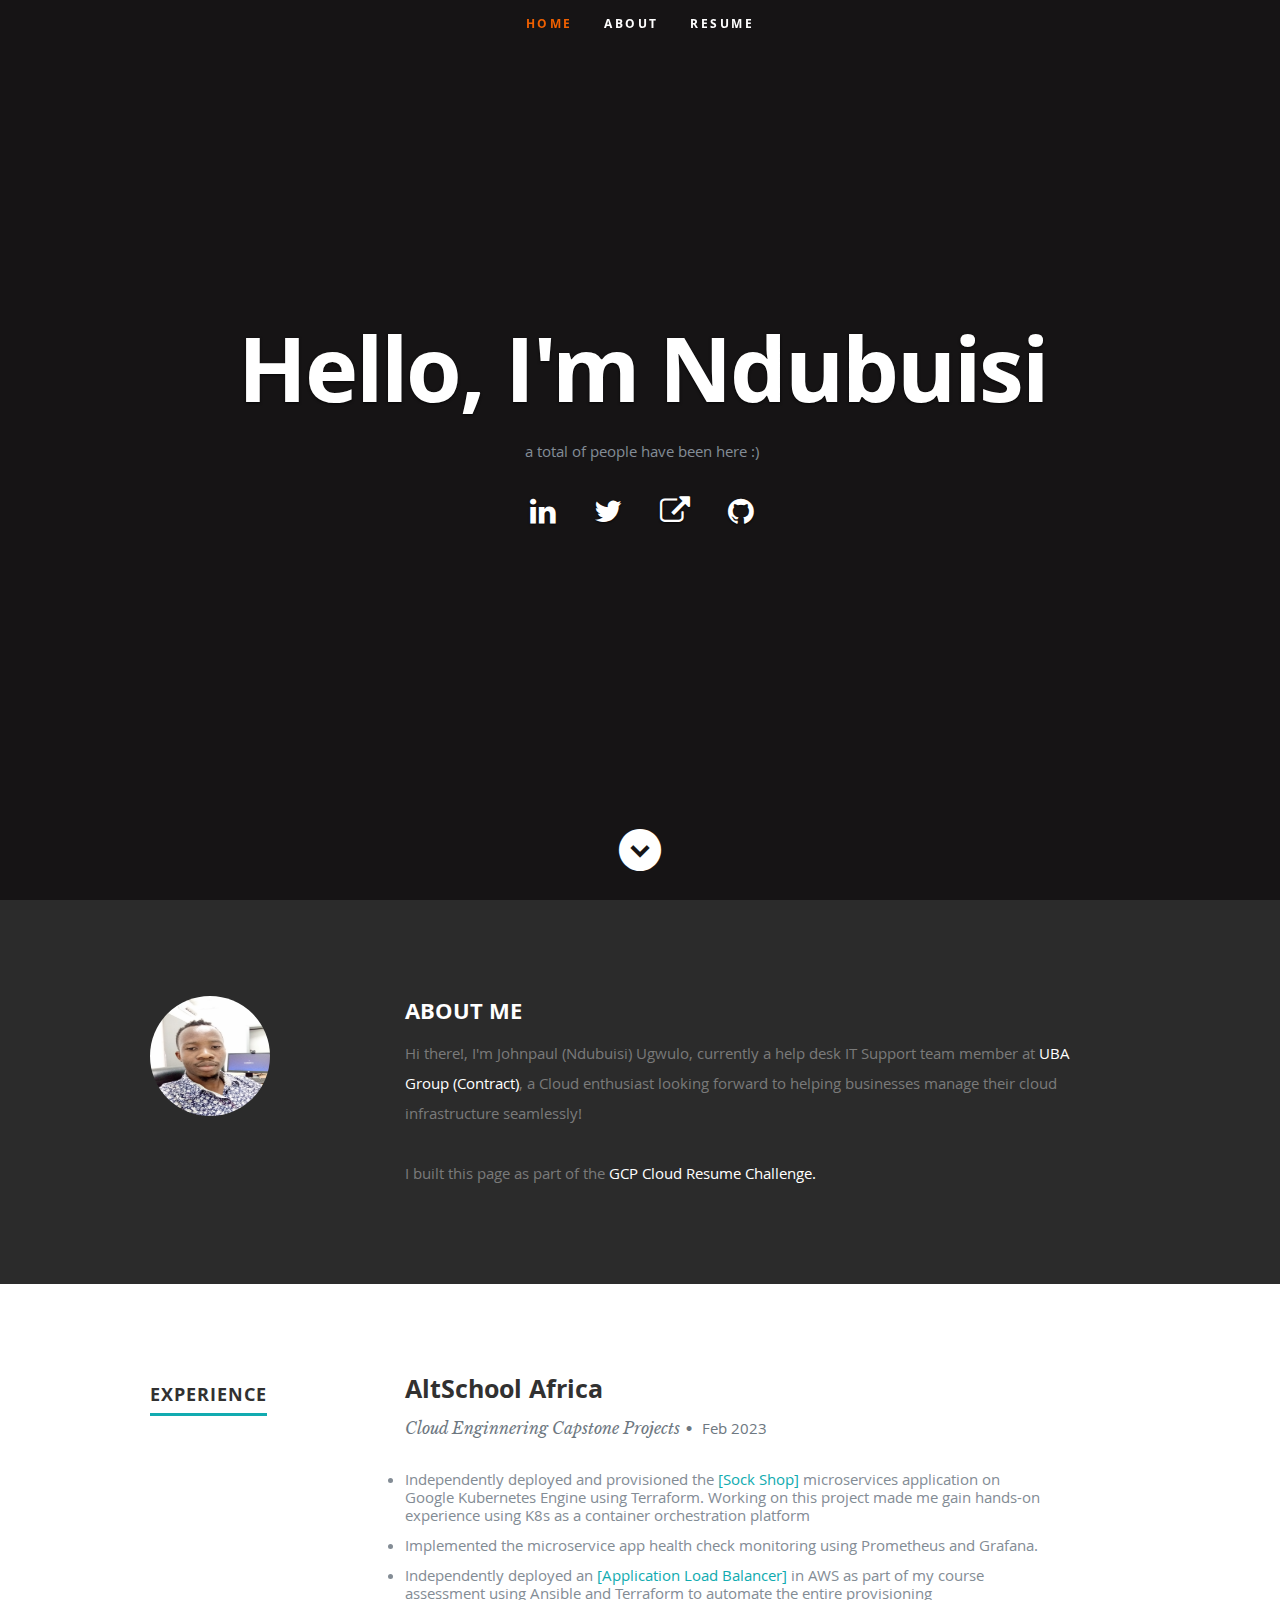
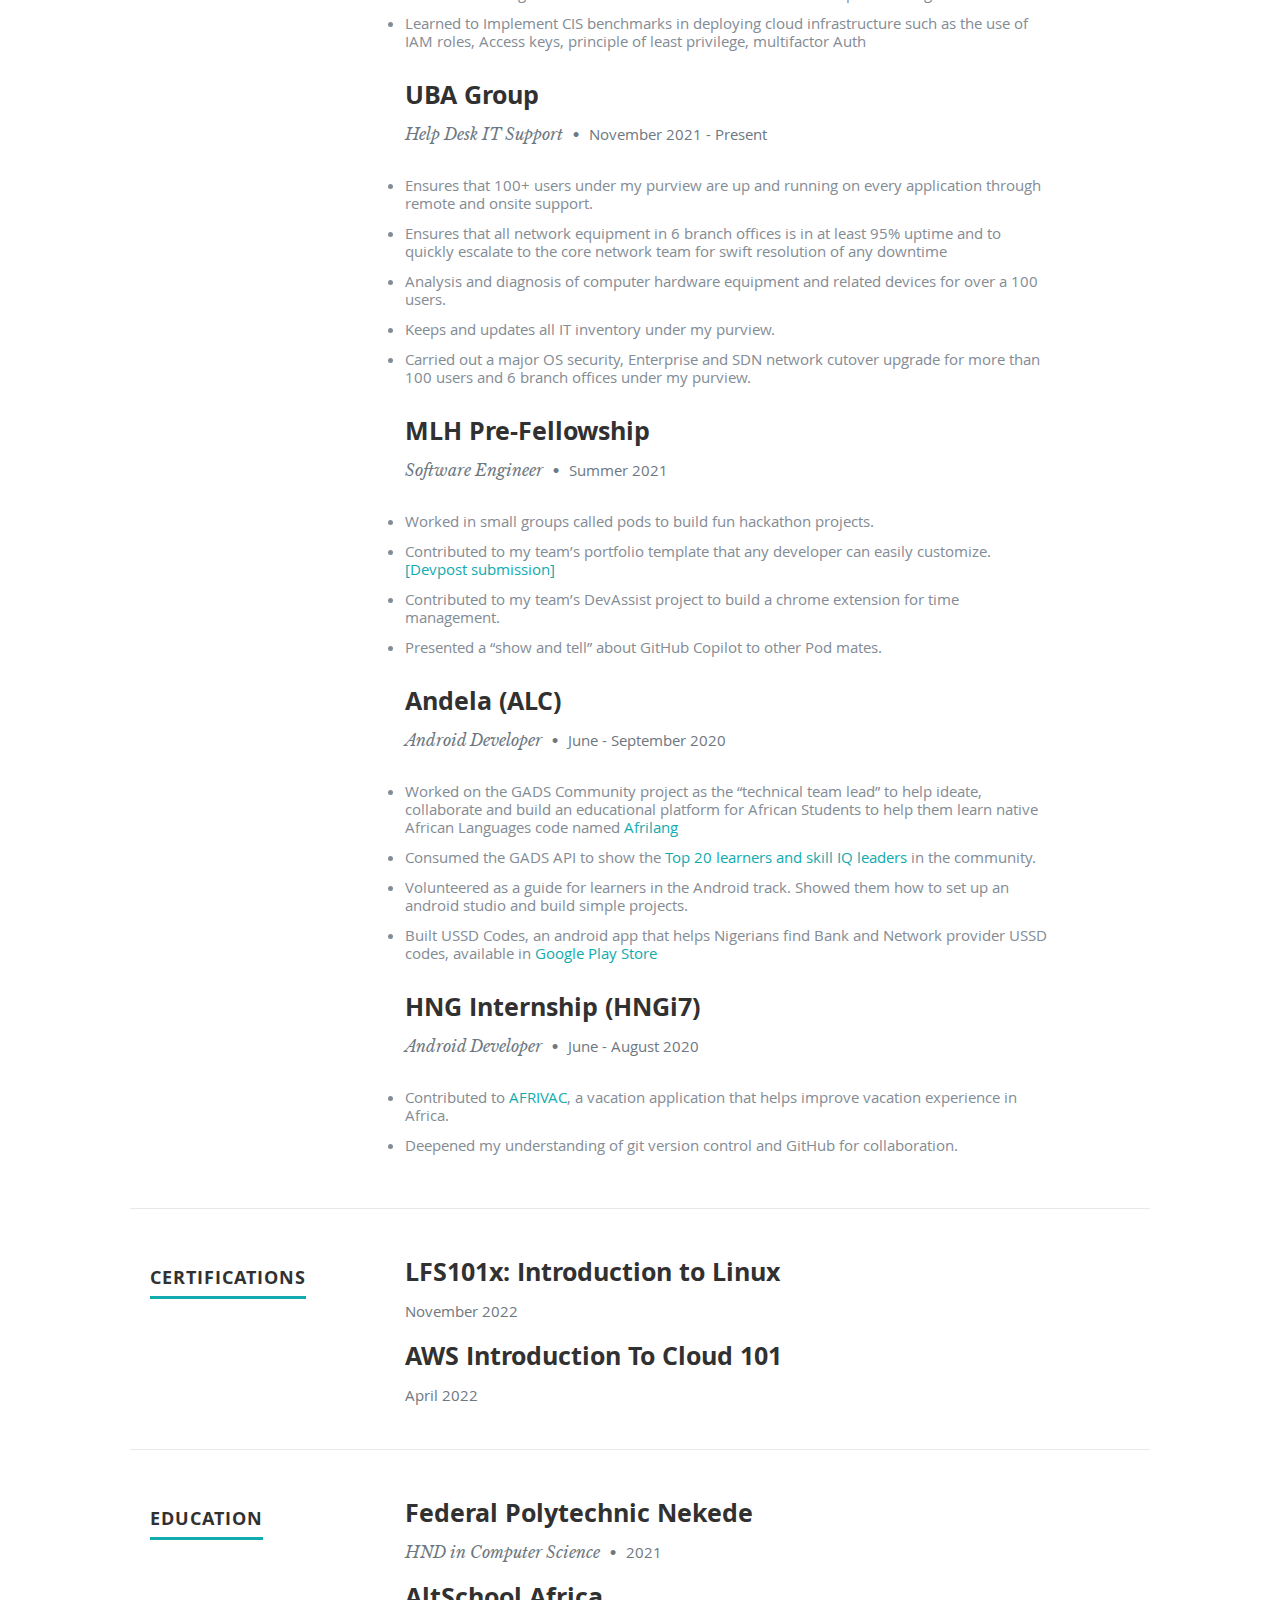
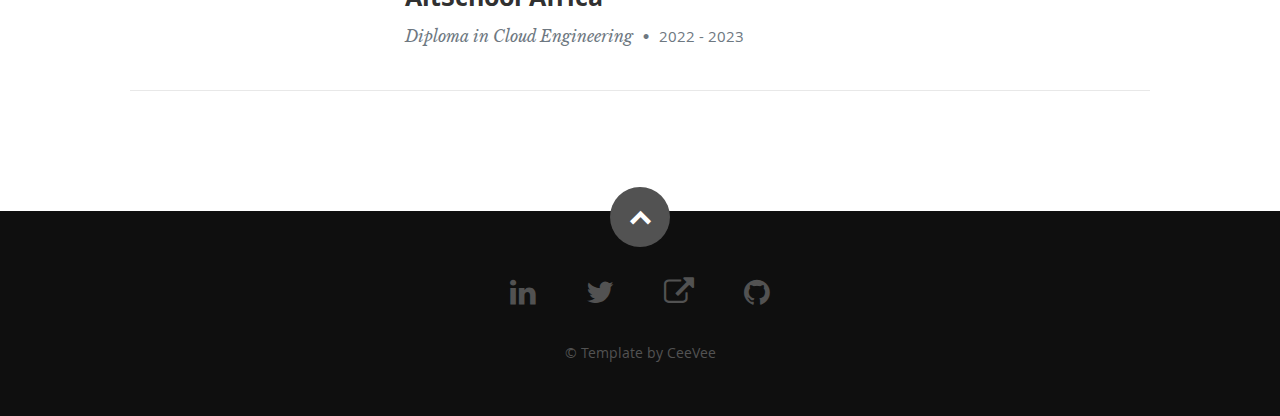
==== commit 968f55a5: "update my experience" ====
--- a/index.html
+++ b/index.html
@@ -89,11 +89,11 @@
 
             <h2>ABOUT ME</h2>
 
-            <p> Hi there!, I'm Johnpaul (Ndubuisi) Ugwulo, <span>currently a help desk IT Support team member at <a href="https://ubagroup.com">UBA Group</a></span>, a Cloud enthusiast looking forward to helping businesses manage their cloud infrastructure seamlessly!
+            <p> Hi there!, I'm Johnpaul (Ndubuisi) Ugwulo, <span>currently a help desk IT Support team member at <a href="https://ubagroup.com">UBA Group (Contract)</a></span>, a Cloud enthusiast looking forward to helping businesses manage their cloud infrastructure seamlessly!
                
          </br>
       </br>
-       I built this page as part of the <span><a href="https://cloudresumechallenge.dev/docs/extensions/digital-ocean">DigitalOcean Cloud Resume Challenge.</a></span>
+       I built this page as part of the <span><a href="https://cloudresumechallenge.dev/docs/the-challenge/googlecloud/">GCP Cloud Resume Challenge.</a></span>
             
 
          </div> <!-- end .main-col -->
@@ -121,15 +121,37 @@
 
                <div class="twelve columns">
 
+                  <h3>AltSchool Africa</h3>
+                  <p class="info">Cloud Enginnering Capstone Projects<span>&bull;</span> <em class="date">Feb 2023</em></p>
+
+                  <p>
+                  <li>Independently deployed and provisioned the <a href="https://github.com/ugwulo/lemp-gke-cluster">[Sock Shop]</a> microservices application on Google Kubernetes Engine using Terraform. Working on this project made me gain hands-on experience using K8s as a
+                     container orchestration platform</li> 
+                  <li>Implemented the microservice app health check monitoring using Prometheus and Grafana.</li>
+                  <li>Independently deployed an <a href="https://github.com/ugwulo/ec2-load-balancer">[Application Load Balancer]</a> in AWS as part of my course assessment using
+                     Ansible and Terraform to automate the entire provisioning</li>
+                  <li>Learned to Implement CIS benchmarks in deploying cloud infrastructure such as the use of IAM roles,
+                     Access keys, principle of least privilege, multifactor Auth</li>
+                  </p>
+
+               </div>
+
+            </div> <!-- item end -->
+
+            <div class="row item">
+
+               <div class="twelve columns">
+
                   <h3>UBA Group</h3>
                   <p class="info">Help Desk IT Support <span>&bull;</span> <em class="date">November 2021 - Present</em></p>
 
                   <p>
                   <li>Ensures that 100+ users under my purview are up and running on every application through remote and onsite support.</li> 
-                  <li>Ensures that all network equipment are in an optimal state and swiftly escalate link downtime issues to the core network team for assistance when need be.</li>
-                  <li>I analyze/diagnose computer hardware equipment and related devices.</li>
-                  <li>Keeps record of all IT equipment under my purview.</li>
-                  <li>Ensures that all IT equipment are in good condition, carry out best practices to avert IT failure/downtime, also responsible for software security patches and feature upgrades.</li>
+                  <li>Ensures that all network equipment in 6 branch offices is in at least 95% uptime and to quickly escalate to the core network team for swift resolution of any downtime</li>
+                  <li>Analysis and diagnosis of computer hardware equipment and related devices for over a 100 users.</li>
+                  <li>Keeps and updates all IT inventory under my purview.</li>
+                  <li>Carried out a major OS security, Enterprise and SDN network cutover upgrade for more than 100 users
+                     and 6 branch offices under my purview.</li>
                   </p>
 
                </div>
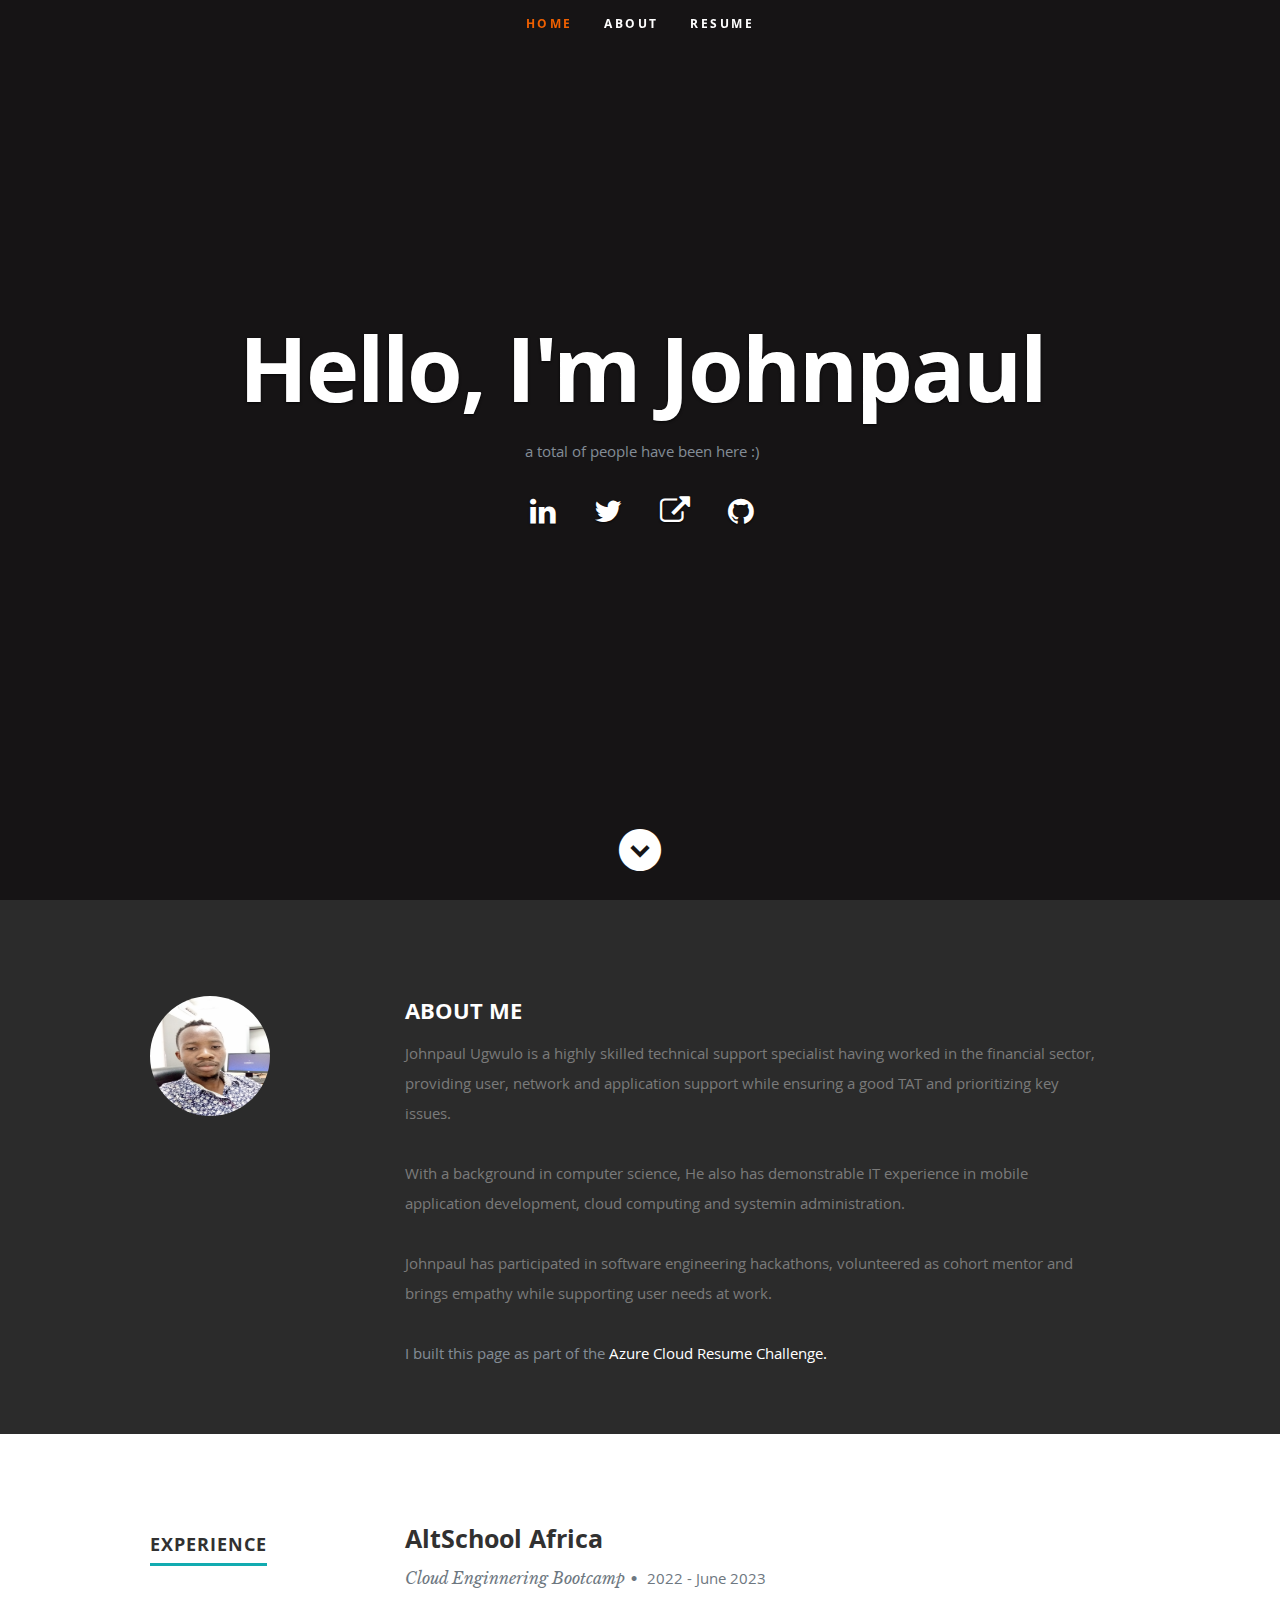
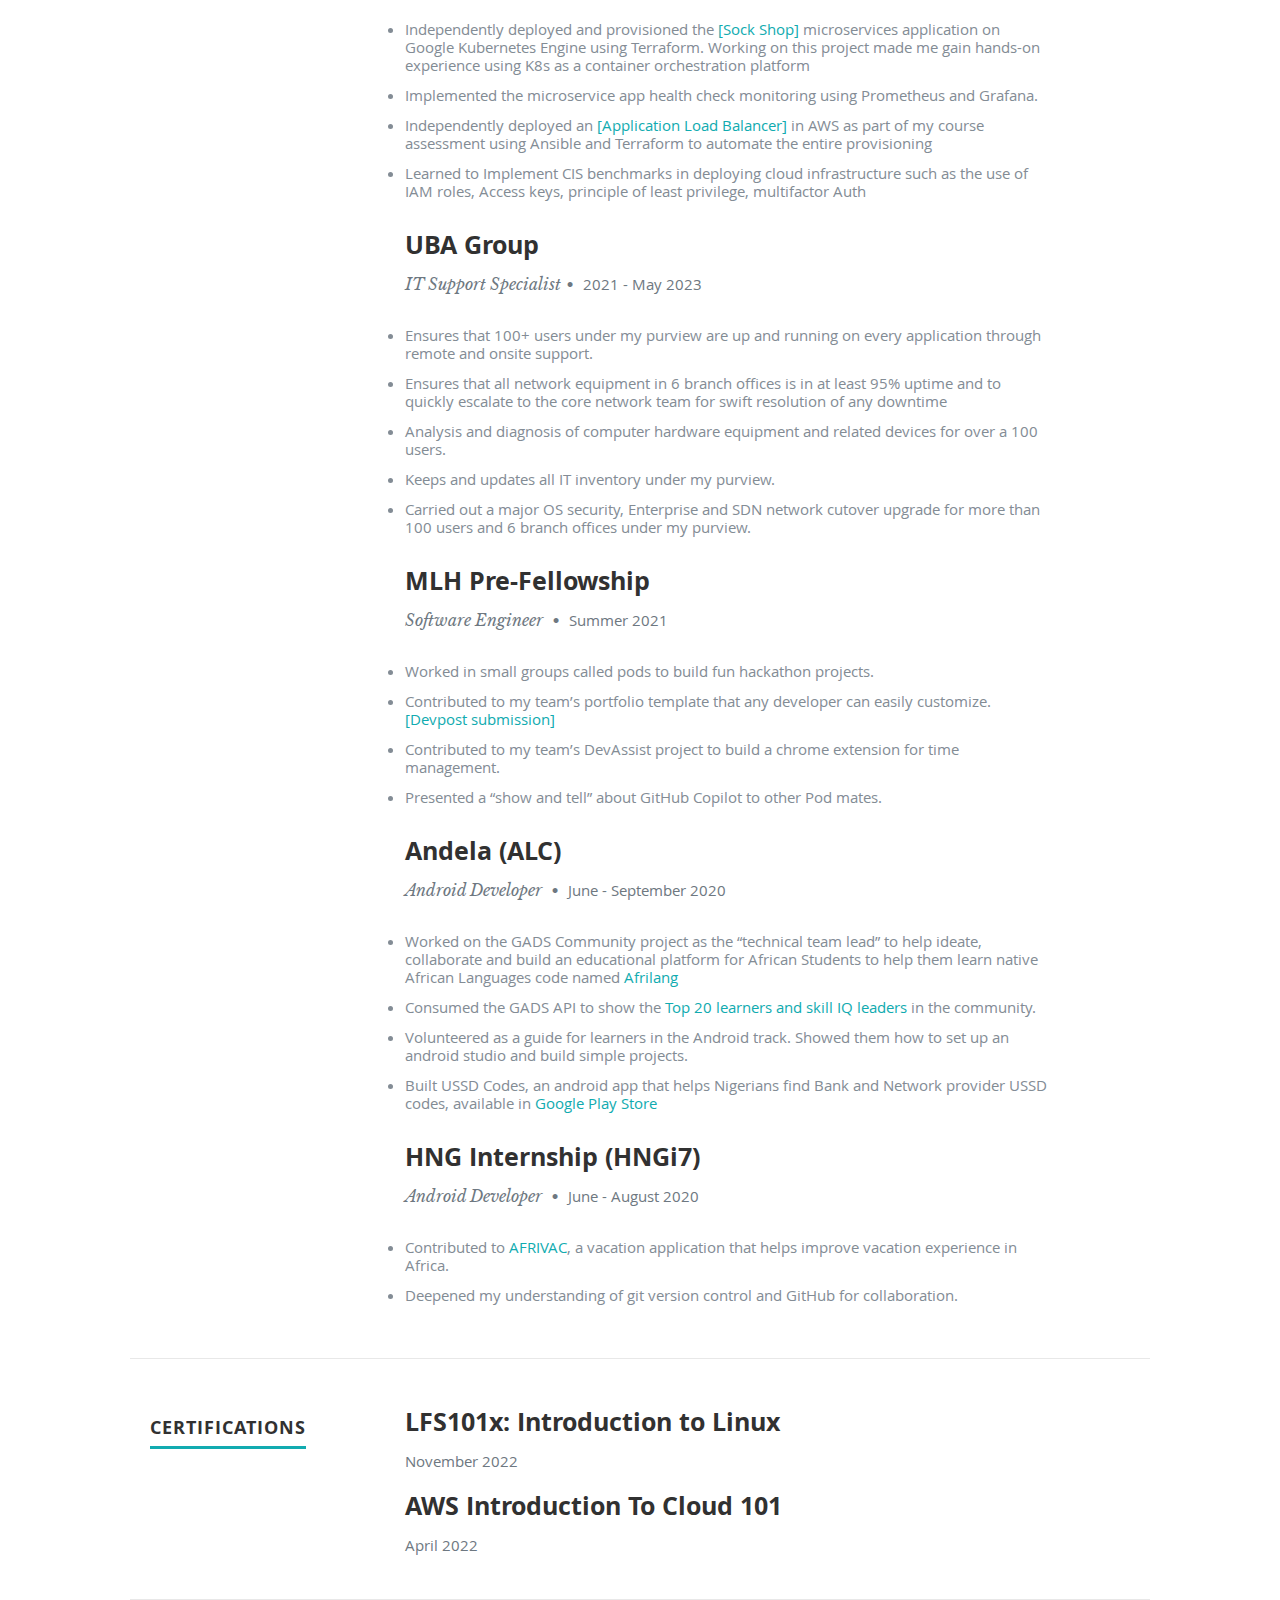
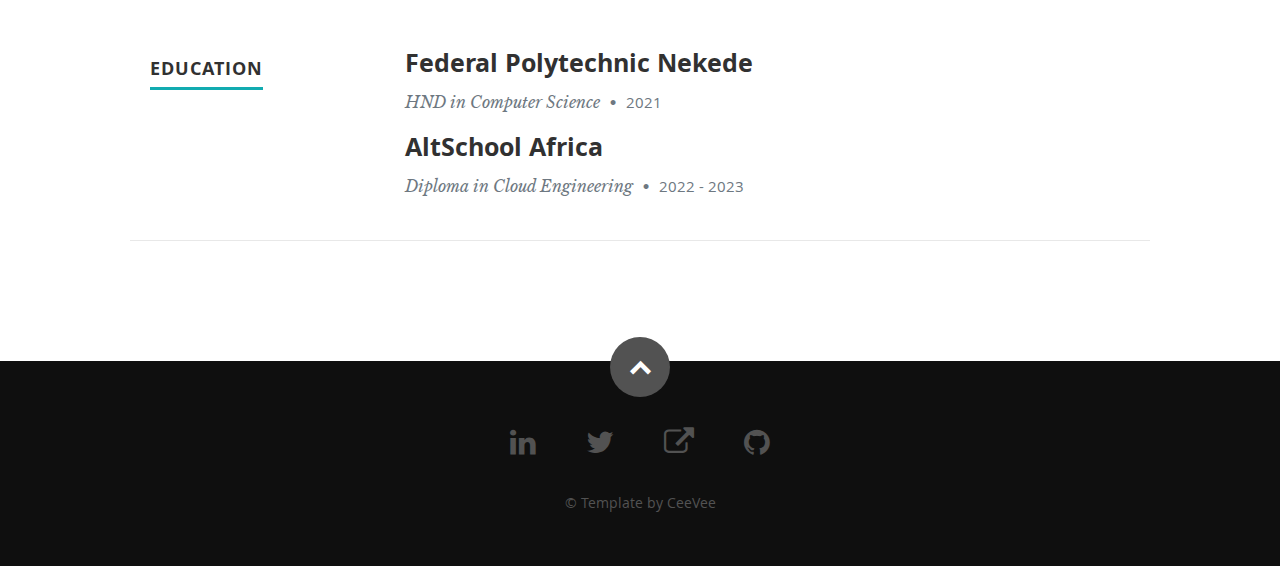
==== commit 21c5b04b: "update resume" ====
--- a/index.html
+++ b/index.html
@@ -54,7 +54,7 @@
 
       <div class="row banner">
          <div class="banner-text">
-            <h1 class="responsive-headline">Hello, I'm Ndubuisi</h1>
+            <h1 class="responsive-headline">Hello, I'm Johnpaul</h1>
             
             <p>a total of <a id="counter"></a> people have been here :) </p> 
             <ul class="social">
@@ -89,13 +89,12 @@
 
             <h2>ABOUT ME</h2>
 
-            <p> Hi there!, I'm Johnpaul (Ndubuisi) Ugwulo, <span>currently a help desk IT Support team member at <a href="https://ubagroup.com">UBA Group (Contract)</a></span>, a Cloud enthusiast looking forward to helping businesses manage their cloud infrastructure seamlessly!
+            <p> Johnpaul Ugwulo is a highly skilled technical support specialist having worked in the financial sector, providing user, network and application support while ensuring a good TAT and prioritizing key issues. </p>
+            <p> With a background in computer science, He also has demonstrable IT experience in mobile application development, cloud computing and systemin administration. </p>
+            <p> Johnpaul has participated in software engineering hackathons, volunteered as cohort mentor and brings empathy while supporting user needs at work. </p>
                
-         </br>
-      </br>
-       I built this page as part of the <span><a href="https://cloudresumechallenge.dev/docs/the-challenge/googlecloud/">GCP Cloud Resume Challenge.</a></span>
+            I built this page as part of the <span><a href="https://cloudresumechallenge.dev/docs/the-challenge/azure/">Azure Cloud Resume Challenge.</a></span>
             
-
          </div> <!-- end .main-col -->
 
       </div>
@@ -122,7 +121,7 @@
                <div class="twelve columns">
 
                   <h3>AltSchool Africa</h3>
-                  <p class="info">Cloud Enginnering Capstone Projects<span>&bull;</span> <em class="date">Feb 2023</em></p>
+                  <p class="info">Cloud Enginnering Bootcamp<span>&bull;</span> <em class="date">2022 - June 2023</em></p>
 
                   <p>
                   <li>Independently deployed and provisioned the <a href="https://github.com/ugwulo/lemp-gke-cluster">[Sock Shop]</a> microservices application on Google Kubernetes Engine using Terraform. Working on this project made me gain hands-on experience using K8s as a
@@ -143,7 +142,7 @@
                <div class="twelve columns">
 
                   <h3>UBA Group</h3>
-                  <p class="info">Help Desk IT Support <span>&bull;</span> <em class="date">November 2021 - Present</em></p>
+                  <p class="info">IT Support Specialist<span>&bull;</span> <em class="date">2021 - May 2023</em></p>
 
                   <p>
                   <li>Ensures that 100+ users under my purview are up and running on every application through remote and onsite support.</li> 
